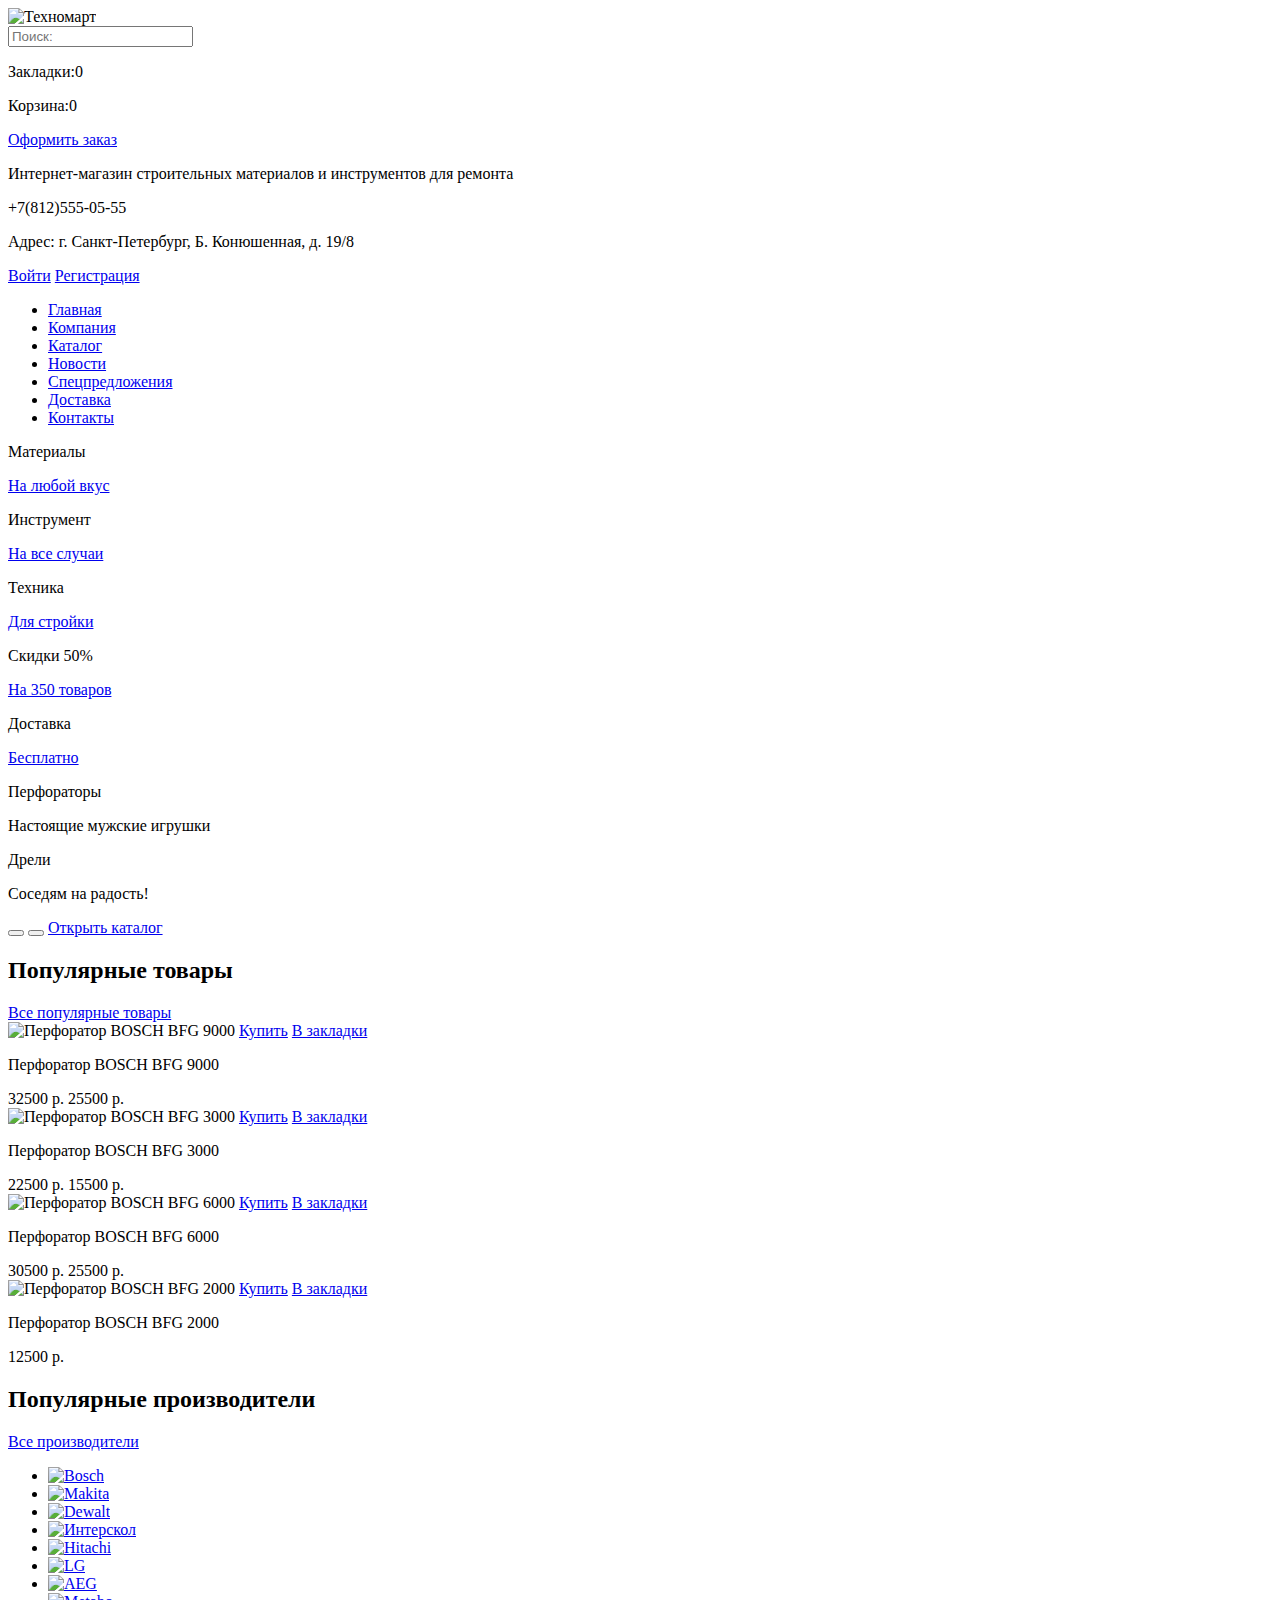
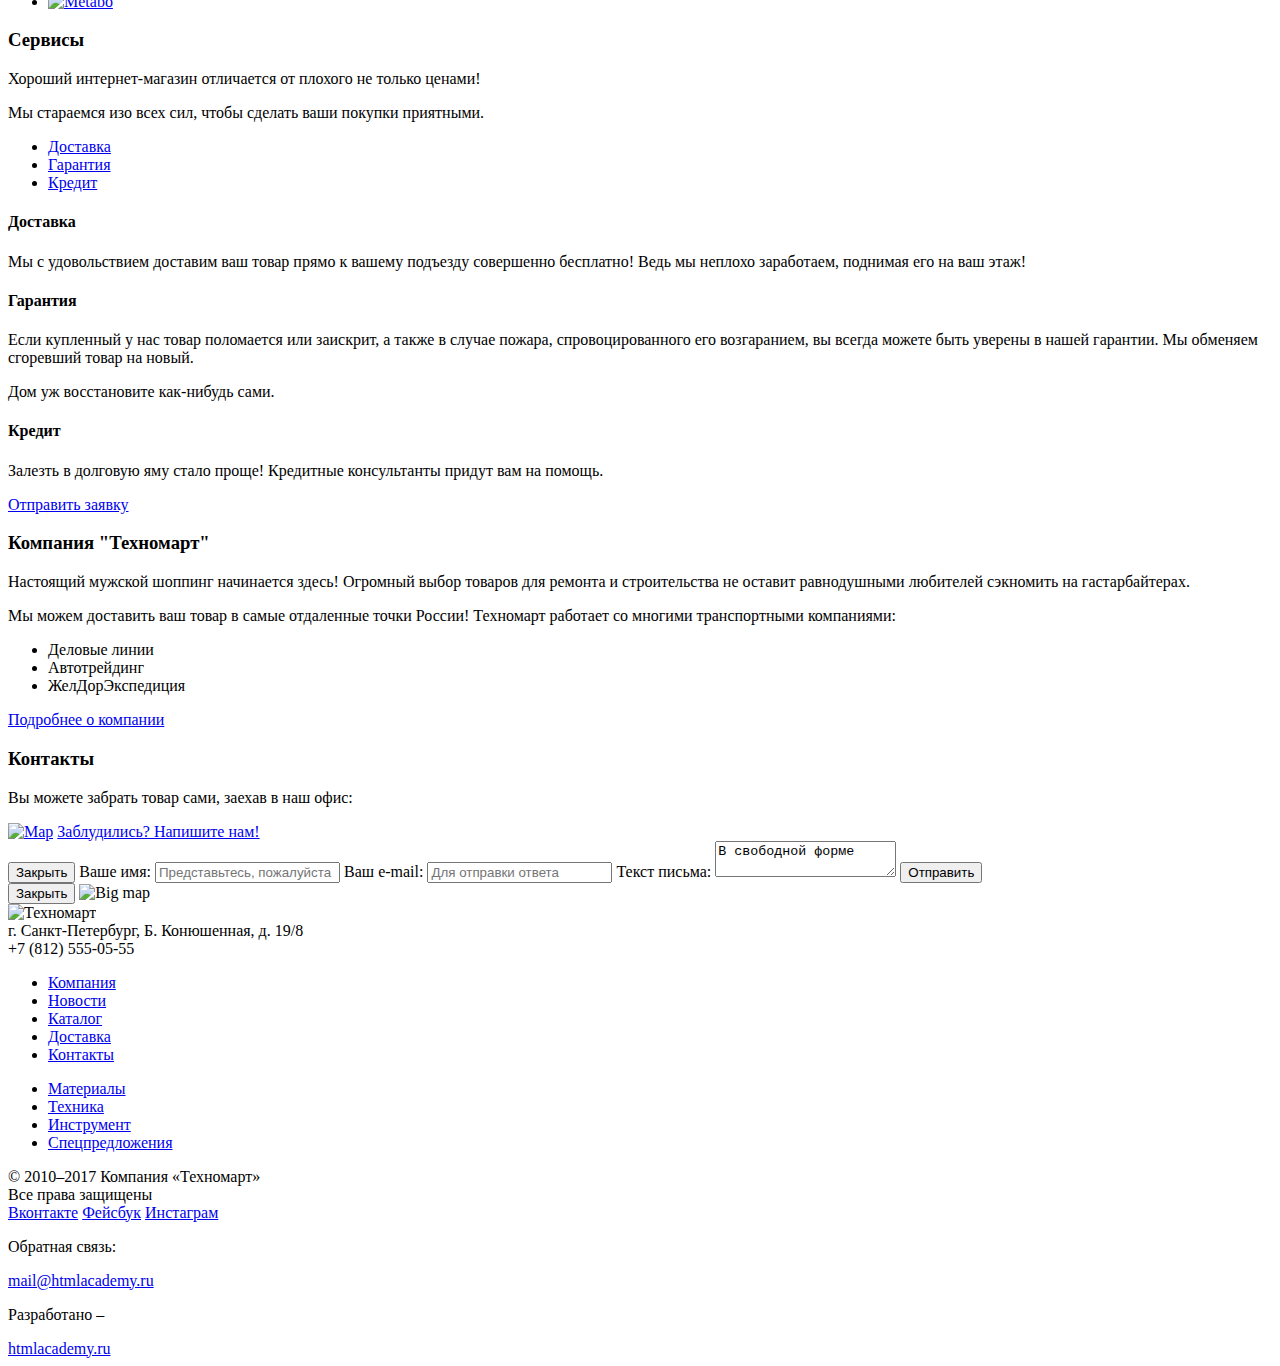
==== index.html @ 5f2f8b76 "Fixed markup" ====
<!DOCTYPE html>
<html lang="ru">
  <head>
    <meta charset="utf-8">
    <title>HTML Academy: Техномарт</title>
  </head>
  <body>
    <header>
    <div class="top-background">
      <div class="container">
        <div class="index-logo">
          <img src="http://placehold.it/220x40" width="220" height="40" alt="Техномарт">
        </div>
        <div class="header-search">
          <form action="#" method="get">
            <input type="text" name="search" id="search-field" placeholder="Поиск:">
          </form>
        </div>
        <div class="cart-block">
          <p class="cart-bookmarks">Закладки:<span class="counter">0</span></p>
          <p class="cart-basket">Корзина:<span class="counter">0</span></p>
          <a class="cart-order" href="#">Оформить заказ</a>
        </div>
      </div>
    </div>
    <div class="middle-background">
      <div class="container">
        <p class="header-description">Интернет-магазин строительных материалов и инструментов для ремонта</p>
        <section class="header-contacts">
          <p class="header-phone">+7(812)555-05-55</p>
          <p>Адрес: г. Санкт-Петербург, Б. Конюшенная, д. 19/8</p>
        </section>
        <div class="user-block">
          <a class="login" href="#">Войти</a>
          <a class="register" href="#">Регистрация</a>
        </div>
        <nav class="main-navigation">
           <ul>
            <li>
              <a href="#">Главная</a>
            </li>
            <li>
              <a href="#">Компания</a>
            </li>
            <li>
              <a href="catalog.html">Каталог</a>
            </li>
            <li>
              <a href="#">Новости</a>
            </li>
            <li>
              <a href="#">Спецпредложения</a>
            </li>
            <li>
              <a href="#">Доставка</a>
            </li>
            <li>
              <a href="#">Контакты</a>
            </li>
          </ul>
        </nav>
      </div>
    </div>
    </header>
    <main class="container">
      
        <div class="promo">
          <div class="promo-block materials">
            <p>Материалы</p>
            <a class="promo-btn" href="#">На любой вкус</a>
          </div>

          <div class="promo-block tools">
            <p>Инструмент</p>
            <a class="promo-btn" href="#">На все случаи</a>
          </div>

          <div class="promo-block tech">
            <p>Техника</p>
            <a class="promo-btn" href="#">Для стройки</a>
          </div>

          <div class="promo-block discount">
            <p>Скидки 50%</p>
            <a class="promo-btn" href="#">На 350 товаров</a>
          </div>

          <div class="promo-block delivery">
            <p>Доставка</p>
            <a class="promo-btn" href="#">Бесплатно</a>
          </div>

          <div class="promo-slider">
            <div class="promo-slider-1">
              <p class="slider-title">Перфораторы</p>
              <p>Настоящие мужские игрушки</p>
            </div>

            <div class="promo-slider-2">
              <p class="slider-title">Дрели</p>
              <p>Соседям на радость!</p>
            </div>
              <button class="slider-prev" type="button"></button>
              <button class="slider-next" type="button"></button>
              <a class="btn" href="#">Открыть каталог</a>
          </div>
        </div>
        <div class="items">
          <div class="items-header">
            <h2>Популярные товары</h2>
            <a class="btn" href="#">Все популярные товары</a>
          </div>

          <article class="item-card">
            <img src="http://placehold.it/200x130" width="200" height="130" alt="Перфоратор BOSCH BFG 9000">
            <a class="to-basket" href="#">Купить</a>
            <a class="to-bookmarks" href="#">В закладки</a>
            <p>Перфоратор BOSCH <span class="item-mark">BFG 9000</span></p>
            <span class="old-price">32500 p.</span>
            <span class="new-price">25500 p.</span>
          </article>

          <article class="item-card">
            <img src="http://placehold.it/200x130" width="200" height="130" alt="Перфоратор BOSCH BFG 3000">
            <a class="to-basket" href="#">Купить</a>
            <a class="to-bookmarks" href="#">В закладки</a>
            <p>Перфоратор BOSCH <span class="item-mark">BFG 3000</span></p>
            <span class="old-price">22500 p.</span>
            <span class="new-price">15500 p.</span>
          </article>

          <article class="item-card">
            <img src="http://placehold.it/200x130" width="200" height="130" alt="Перфоратор BOSCH BFG 6000">
            <a class="to-basket" href="#">Купить</a>
            <a class="to-bookmarks" href="#">В закладки</a>
            <p>Перфоратор BOSCH <span class="item-mark">BFG 6000</span></p>
            <span class="old-price">30500 p.</span>
            <span class="new-price">25500 p.</span>
          </article>

          <article class="item-card">
            <img src="http://placehold.it/200x130" width="200" height="130" alt="Перфоратор BOSCH BFG 2000">
            <a class="to-basket" href="#">Купить</a>
            <a class="to-bookmarks" href="#">В закладки</a>
            <p>Перфоратор BOSCH <span class="item-mark">BFG 2000</span></p>
            <span class="new-price">12500 p.</span>
          </article>
        </div>
        <div class="producers">
          <div class="producers-header">
            <h2>Популярные производители</h2>
            <a class="btn" href="#">Все производители</a>
          </div>

          <ul class="producers-list">
            <li>
              <a href="#"><img src="http://placehold.it/225x145" width="225" height="145" alt="Bosch"></a>
            </li>
            <li>
              <a href="#"><img src="http://placehold.it/225x145" width="225" height="145" alt="Makita"></a>
            </li>
            <li>
              <a href="#"><img src="http://placehold.it/225x145" width="225" height="145" alt="Dewalt"></a>
            </li>
            <li>
              <a href="#"><img src="http://placehold.it/225x145" width="225" height="145" alt="Интерскол"></a>
            </li>
            <li>
              <a href="#"><img src="http://placehold.it/225x145" width="225" height="145" alt="Hitachi"></a>
            </li>
            <li>
              <a href="#"><img src="http://placehold.it/225x145" width="225" height="145" alt="LG"></a>
            </li>
            <li>
              <a href="#"><img src="http://placehold.it/225x145" width="225" height="145" alt="AEG"></a>
            </li>
            <li>
              <a href="#"><img src="http://placehold.it/225x145" width="225" height="145" alt="Metabo"></a>
            </li>            
          </ul>
        </div>
        <div class="services">
          <h3>Сервисы</h3>
          <p>Хороший интернет-магазин отличается от плохого не только ценами!</p>
          <p>Мы стараемся изо всех сил, чтобы сделать ваши покупки приятными.</p>
          <ul class="servises-menu">
            <li class="services-menu-point"><a href="#">Доставка</a></li>
            <li class="services-menu-point"><a href="#">Гарантия</a></li>
            <li class="services-menu-point"><a href="#">Кредит</a></li>            
          </ul>

          <div class="services-slider">
            <div class="services-slider-delivery">
              <h4>Доставка</h4>
              <p>Мы с удовольствием доставим ваш товар прямо к вашему подъезду совершенно бесплатно!
              Ведь мы неплохо заработаем, поднимая его на ваш этаж!</p>
            </div>

            <div class="services-slider-guarantee">
              <h4>Гарантия</h4>
              <p>Если купленный у нас товар поломается или заискрит, 
              а также в случае пожара, спровоцированного его возгаранием,  
              вы всегда можете быть уверены в нашей гарантии. Мы обменяем сгоревший товар на новый.</p> 
              <p>Дом уж восстановите как-нибудь сами.</p>
            </div>

            <div class="services-slider-credit">
              <h4>Кредит</h4>
              <p>Залезть в долговую яму стало проще!
              Кредитные консультанты придут вам на помощь.</p>
              <a class="btn" href="#">Отправить заявку</a>
            </div>
          </div>
        </div>
        <div class="about">
          <div class="content-left">
            <h3>Компания "Техномарт"</h3>
            <p>Настоящий мужской шоппинг начинается здесь! Огромный выбор товаров для ремонта 
            и строительства не оставит равнодушными любителей сэкномить на гастарбайтерах.</p>
            <p>Мы можем доставить ваш товар в самые отдаленные точки России!
            Техномарт работает со многими транспортными компаниями:</p>
            <ul class="about-list">
              <li>Деловые линии</li>
              <li>Автотрейдинг</li>
              <li>ЖелДорЭкспедиция</li>            
            </ul>
            <a class="btn" href="#">Подробнее о компании</a>
          </div>
          <div class="content-right">
            <h3>Контакты</h3>
            <p>Вы можете забрать товар сами, заехав в наш офис:</p>
            <a class="map" href="#"><img src="http://placehold.it/300x160" width="300" height="160" alt="Map"></a>
            <a class="btn" href="#">Заблудились? Напишите нам!</a>
          </div>
        </div>
<!-- попап write us -->
        <div class="popup write-us">
          <form action="#" method="post">
              <button class="close-popup">Закрыть</button>

              <label for="name-field">Ваше имя:</label>
              <input type="text" name="name" id="name-field" placeholder="Представьтесь, пожалуйста">
            
              <label for="mail-field">Ваш e-mail:</label>
              <input type="text" name="mail" id="mail-field" placeholder="Для отправки ответа">
            
              <label for="comment-field">Текст письма:</label>
              <textarea name="comment" id="comment-field">В свободной форме</textarea>

              <input class="btn" type="submit" value="Отправить">
          </form>
        </div>
<!-- карта -->
        <div class="map-on-click">
          <button class="close-popup">Закрыть</button>
          <img src="http://placehold.it/940x445" width="940" height="445" alt="Big map">
        </div>
    </main>
    <footer class="top-footer">
      <div class="container">
        <section class="footer-contacts">
          <div class="index-logo">
            <img src="http://placehold.it/220x65" width="220" height="65" alt="Техномарт">
          </div>
          г. Санкт-Петербург, Б. Конюшенная, д. 19/8<br>
          +7 (812) 555-05-55
        </section>
        <div class="footer-menu">
          <ul class="footer-menu-nav">
            <li><a href="#">Компания</a></li>
            <li><a href="#">Новости</a></li>
            <li><a href="#">Каталог</a></li>
            <li><a href="#">Доставка</a></li>
            <li><a href="#">Контакты</a></li>          
          </ul>
          <ul class="footer-menu-promo">
            <li><a href="#">Материалы</a></li>
            <li><a href="#">Техника</a></li>
            <li><a href="#">Инструмент</a></li>
            <li><a href="#">Спецпредложения</a></li>         
          </ul>
        </div>
      </div>
      </footer>
      <footer class="bottom-footer">
        <section class="footer-copyright-technomart">
          &copy; 2010–2017 Компания «Техномарт»<br>
          Все права защищены
        </section>
        <section class="footer-social">
          <a class="social-btn social-btn-vk" href="#">Вконтакте</a>
          <a class="social-btn social-btn-fb" href="#">Фейсбук</a>
          <a class="social-btn social-btn-inst" href="#">Инстаграм</a>
        </section>
        <section class="footer-connect">
          <p>Обратная связь:</p>
          <a href="mailto:mail@htmlacademy.ru">mail@htmlacademy.ru</a>
        </section>
        <section class="footer-copyright">
          <p>Разработано &ndash;</p>
          <a href="https://htmlacademy.ru/intensive/htmlcss">htmlacademy.ru</a>
        </section>
    </footer>
  </body>
</html>
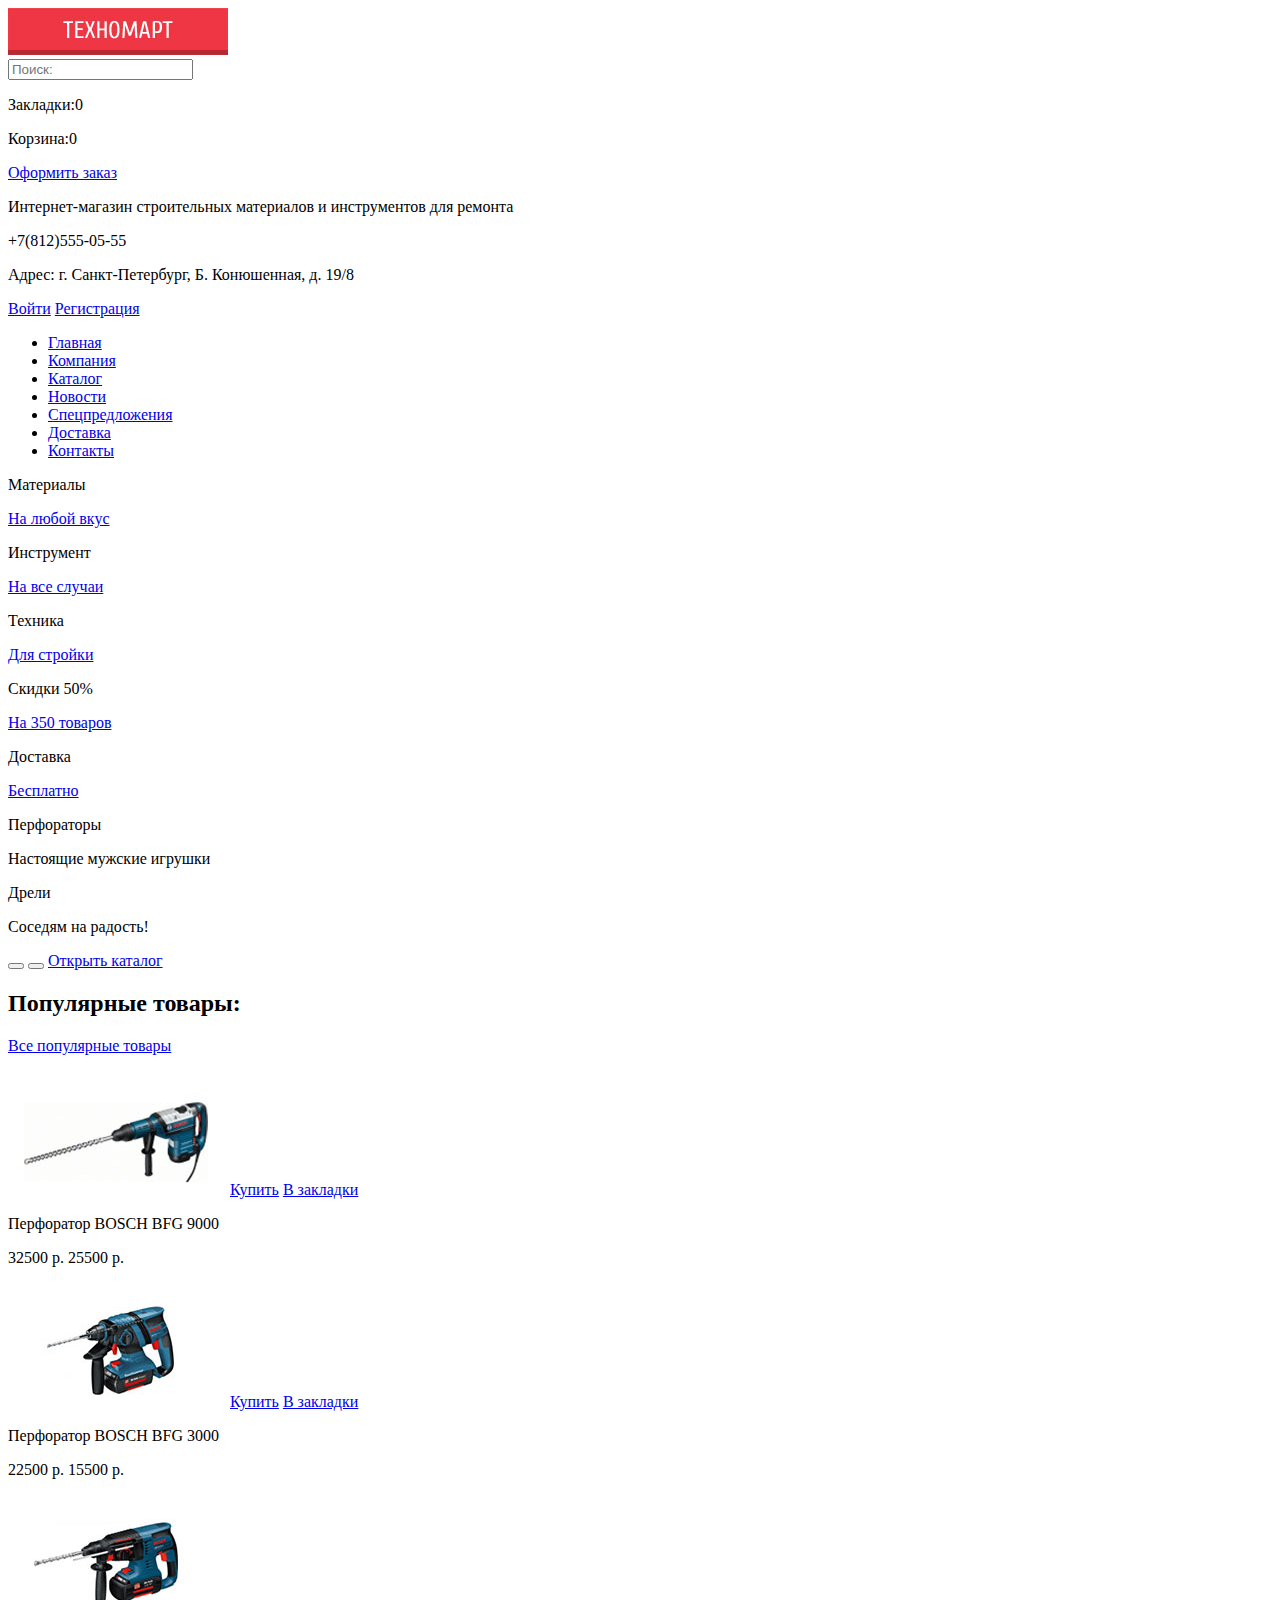
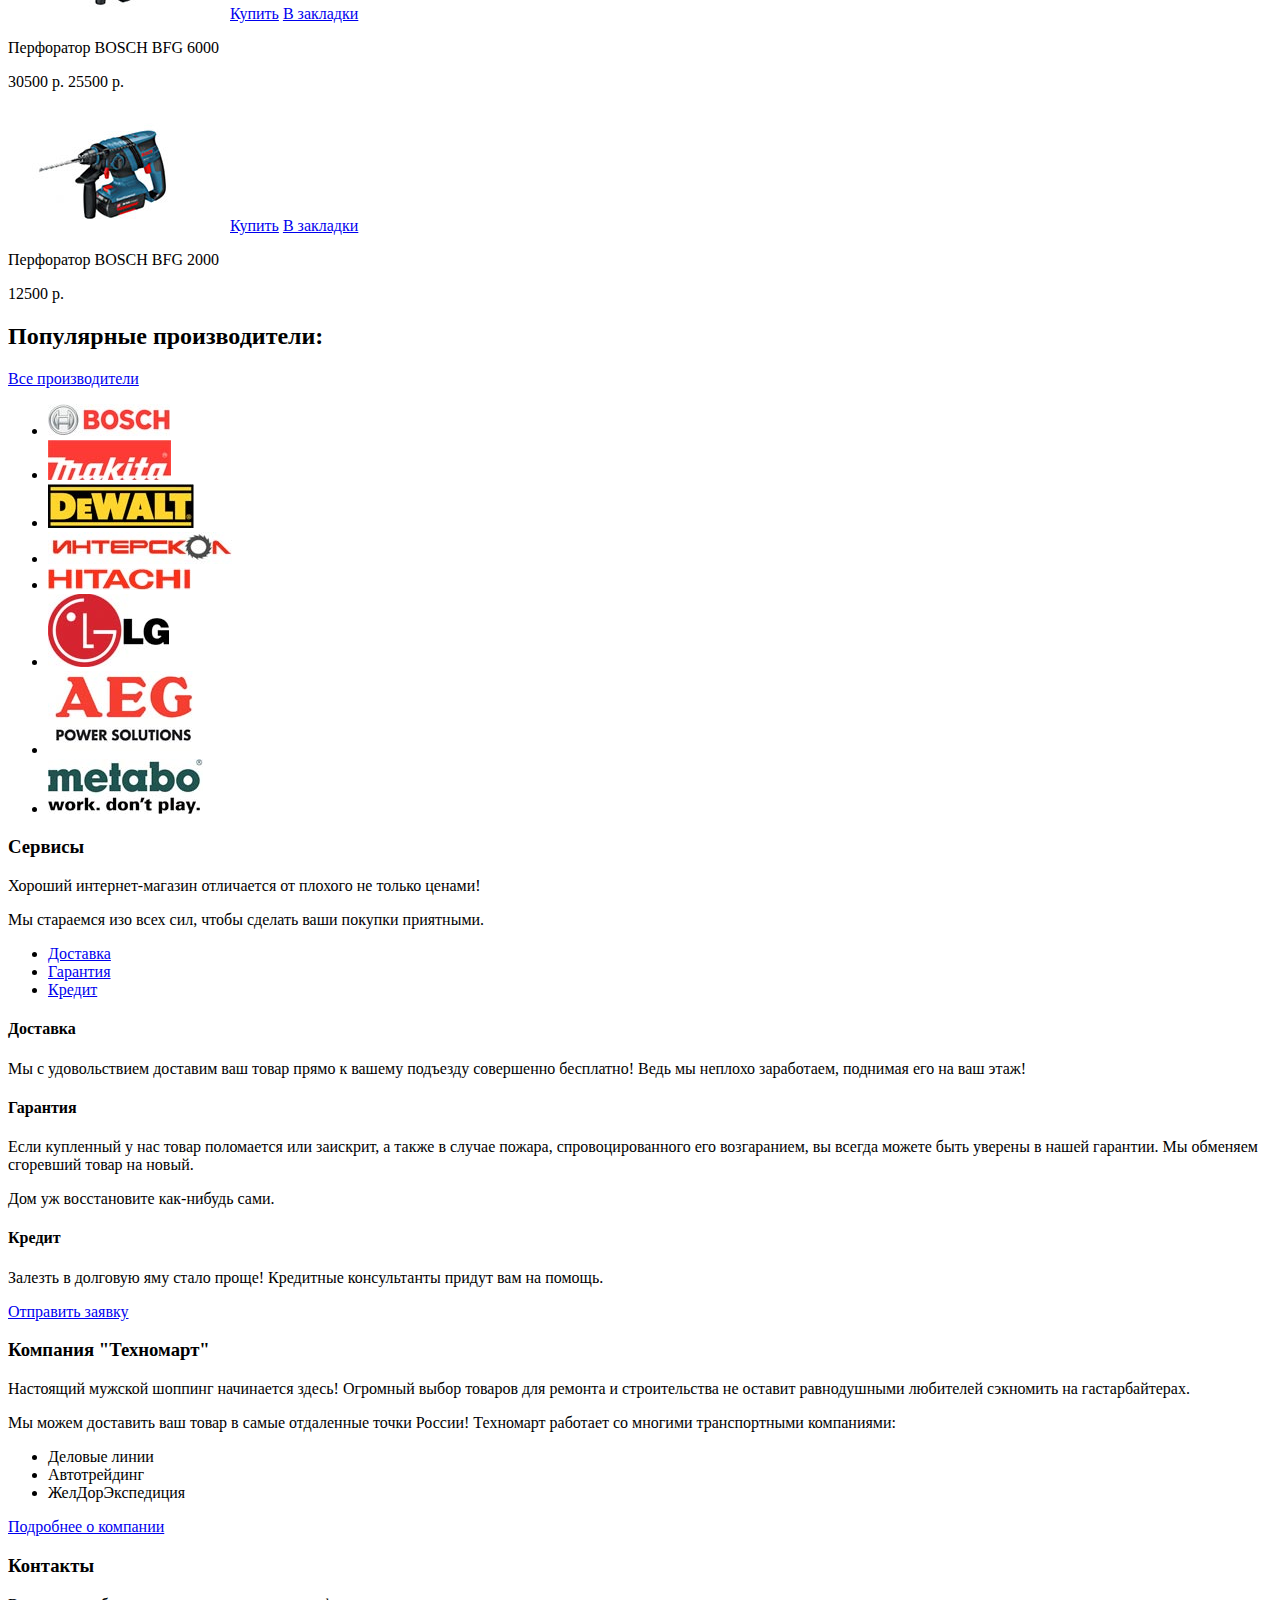
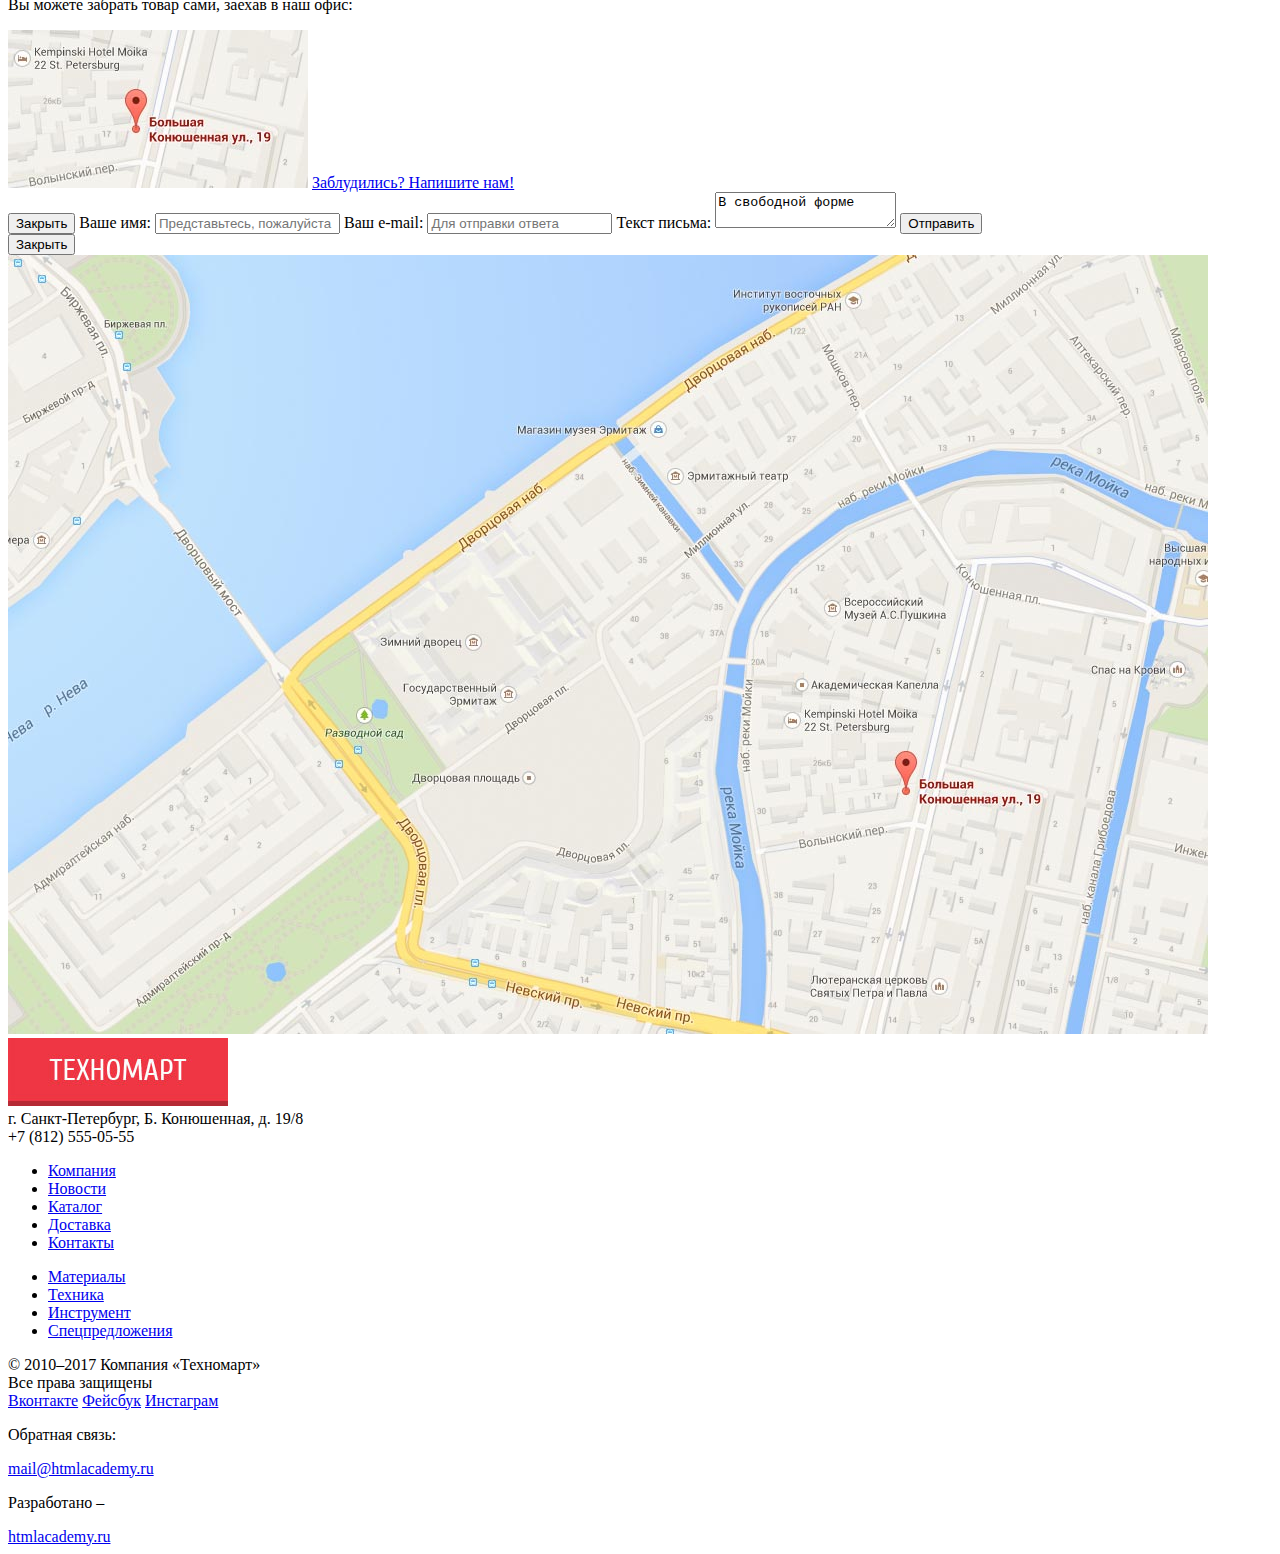
==== commit f73d9a2f: "Added images and css" ====
--- a/index.html
+++ b/index.html
@@ -3,13 +3,14 @@
   <head>
     <meta charset="utf-8">
     <title>HTML Academy: Техномарт</title>
+    <link href="css/style.css" rel="stylesheet">
   </head>
   <body>
     <header>
     <div class="top-background">
       <div class="container">
         <div class="index-logo">
-          <img src="http://placehold.it/220x40" width="220" height="40" alt="Техномарт">
+          <img src="img\header-logo.jpg" width="220" height="47" alt="Техномарт">
         </div>
         <div class="header-search">
           <form action="#" method="get">
@@ -107,12 +108,12 @@
         </div>
         <div class="items">
           <div class="items-header">
-            <h2>Популярные товары</h2>
+            <h2 class="block-title">Популярные товары:</h2>
             <a class="btn" href="#">Все популярные товары</a>
           </div>
 
           <article class="item-card">
-            <img src="http://placehold.it/200x130" width="200" height="130" alt="Перфоратор BOSCH BFG 9000">
+            <img src="img\bfg-9000.jpg" width="218" height="140" alt="Перфоратор BOSCH BFG 9000">
             <a class="to-basket" href="#">Купить</a>
             <a class="to-bookmarks" href="#">В закладки</a>
             <p>Перфоратор BOSCH <span class="item-mark">BFG 9000</span></p>
@@ -121,7 +122,7 @@
           </article>
 
           <article class="item-card">
-            <img src="http://placehold.it/200x130" width="200" height="130" alt="Перфоратор BOSCH BFG 3000">
+            <img src="img\bfg-3000.jpg" width="218" height="140" alt="Перфоратор BOSCH BFG 3000">
             <a class="to-basket" href="#">Купить</a>
             <a class="to-bookmarks" href="#">В закладки</a>
             <p>Перфоратор BOSCH <span class="item-mark">BFG 3000</span></p>
@@ -130,7 +131,7 @@
           </article>
 
           <article class="item-card">
-            <img src="http://placehold.it/200x130" width="200" height="130" alt="Перфоратор BOSCH BFG 6000">
+            <img src="img\bfg-6000.jpg" width="218" height="140" alt="Перфоратор BOSCH BFG 6000">
             <a class="to-basket" href="#">Купить</a>
             <a class="to-bookmarks" href="#">В закладки</a>
             <p>Перфоратор BOSCH <span class="item-mark">BFG 6000</span></p>
@@ -139,7 +140,7 @@
           </article>
 
           <article class="item-card">
-            <img src="http://placehold.it/200x130" width="200" height="130" alt="Перфоратор BOSCH BFG 2000">
+            <img src="img\bfg-2000.jpg" width="218" height="140" alt="Перфоратор BOSCH BFG 2000">
             <a class="to-basket" href="#">Купить</a>
             <a class="to-bookmarks" href="#">В закладки</a>
             <p>Перфоратор BOSCH <span class="item-mark">BFG 2000</span></p>
@@ -148,39 +149,39 @@
         </div>
         <div class="producers">
           <div class="producers-header">
-            <h2>Популярные производители</h2>
+            <h2 class="block-title">Популярные производители:</h2>
             <a class="btn" href="#">Все производители</a>
           </div>
 
           <ul class="producers-list">
             <li>
-              <a href="#"><img src="http://placehold.it/225x145" width="225" height="145" alt="Bosch"></a>
-            </li>
-            <li>
-              <a href="#"><img src="http://placehold.it/225x145" width="225" height="145" alt="Makita"></a>
-            </li>
-            <li>
-              <a href="#"><img src="http://placehold.it/225x145" width="225" height="145" alt="Dewalt"></a>
-            </li>
-            <li>
-              <a href="#"><img src="http://placehold.it/225x145" width="225" height="145" alt="Интерскол"></a>
-            </li>
-            <li>
-              <a href="#"><img src="http://placehold.it/225x145" width="225" height="145" alt="Hitachi"></a>
-            </li>
-            <li>
-              <a href="#"><img src="http://placehold.it/225x145" width="225" height="145" alt="LG"></a>
-            </li>
-            <li>
-              <a href="#"><img src="http://placehold.it/225x145" width="225" height="145" alt="AEG"></a>
-            </li>
-            <li>
-              <a href="#"><img src="http://placehold.it/225x145" width="225" height="145" alt="Metabo"></a>
+              <a href="#"><img src="img\logo-bosch.jpg" width="122" height="32" alt="Bosch"></a>
+            </li>
+            <li>
+              <a href="#"><img src="img\logo-makita.jpg" width="123" height="40" alt="Makita"></a>
+            </li>
+            <li>
+              <a href="#"><img src="img\logo-dewalt.jpg" width="146" height="44" alt="Dewalt"></a>
+            </li>
+            <li>
+              <a href="#"><img src="img\logo-interskol.jpg" width="184" height="32" alt="Интерскол"></a>
+            </li>
+            <li>
+              <a href="#"><img src="img\logo-hitachi.jpg" width="143" height="22" alt="Hitachi"></a>
+            </li>
+            <li>
+              <a href="#"><img src="img\logo-lg.jpg" width="121" height="73" alt="LG"></a>
+            </li>
+            <li>
+              <a href="#"><img src="img\logo-aeg.jpg" width="151" height="84" alt="AEG"></a>
+            </li>
+            <li>
+              <a href="#"><img src="img\logo-metabo.jpg" width="155" height="55" alt="Metabo"></a>
             </li>            
           </ul>
         </div>
         <div class="services">
-          <h3>Сервисы</h3>
+          <h3 class="content-title">Сервисы</h3>
           <p>Хороший интернет-магазин отличается от плохого не только ценами!</p>
           <p>Мы стараемся изо всех сил, чтобы сделать ваши покупки приятными.</p>
           <ul class="servises-menu">
@@ -214,7 +215,7 @@
         </div>
         <div class="about">
           <div class="content-left">
-            <h3>Компания "Техномарт"</h3>
+            <h3 class="content-title">Компания "Техномарт"</h3>
             <p>Настоящий мужской шоппинг начинается здесь! Огромный выбор товаров для ремонта 
             и строительства не оставит равнодушными любителей сэкномить на гастарбайтерах.</p>
             <p>Мы можем доставить ваш товар в самые отдаленные точки России!
@@ -227,9 +228,9 @@
             <a class="btn" href="#">Подробнее о компании</a>
           </div>
           <div class="content-right">
-            <h3>Контакты</h3>
+            <h3 class="content-title">Контакты</h3>
             <p>Вы можете забрать товар сами, заехав в наш офис:</p>
-            <a class="map" href="#"><img src="http://placehold.it/300x160" width="300" height="160" alt="Map"></a>
+            <a class="map" href="#"><img src="img\map-small.jpg" width="300" height="158" alt="Map"></a>
             <a class="btn" href="#">Заблудились? Напишите нам!</a>
           </div>
         </div>
@@ -253,14 +254,14 @@
 <!-- карта -->
         <div class="map-on-click">
           <button class="close-popup">Закрыть</button>
-          <img src="http://placehold.it/940x445" width="940" height="445" alt="Big map">
+          <img src="img\map.jpg" width="1200" height="779" alt="Big map">
         </div>
     </main>
     <footer class="top-footer">
       <div class="container">
         <section class="footer-contacts">
           <div class="index-logo">
-            <img src="http://placehold.it/220x65" width="220" height="65" alt="Техномарт">
+            <img src="img\footer-logo.jpg" width="220" height="68" alt="Техномарт">
           </div>
           г. Санкт-Петербург, Б. Конюшенная, д. 19/8<br>
           +7 (812) 555-05-55
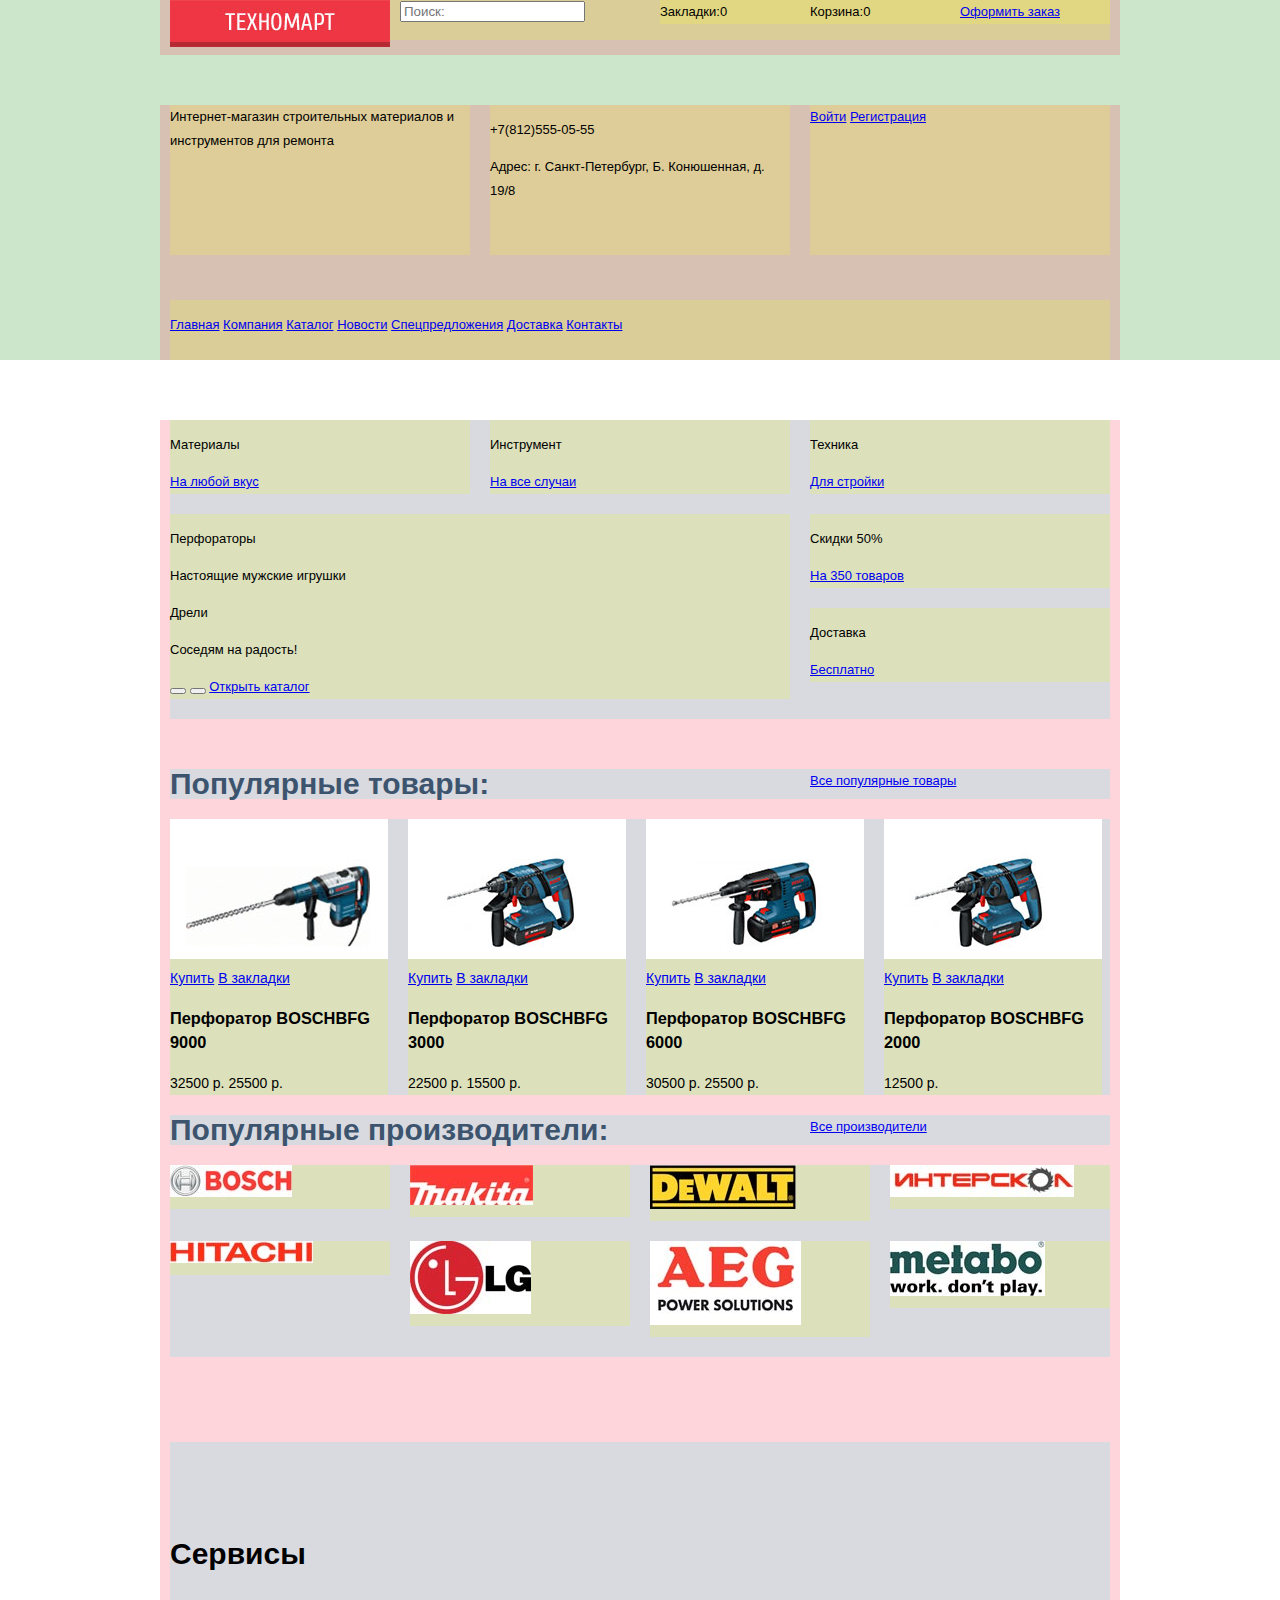
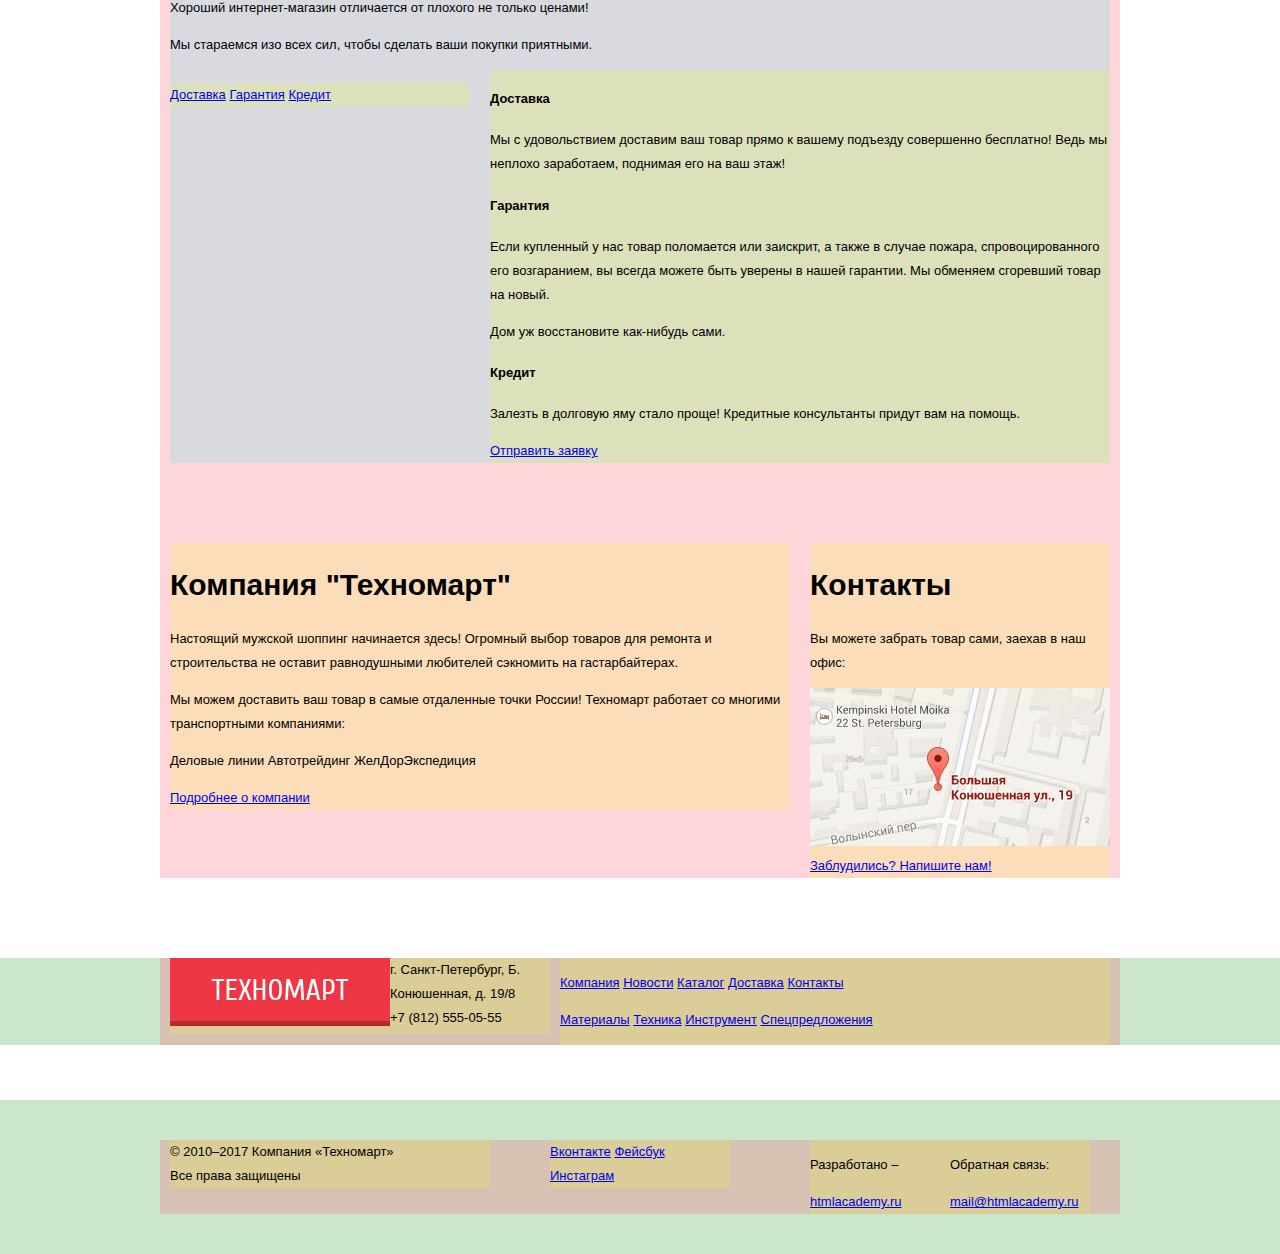
==== commit 2473b220: "Grid" ====
--- a/index.html
+++ b/index.html
@@ -8,7 +8,7 @@
   <body>
     <header>
     <div class="top-background">
-      <div class="container">
+      <div class="container clearfix">
         <div class="index-logo">
           <img src="img\header-logo.jpg" width="220" height="47" alt="Техномарт">
         </div>
@@ -25,7 +25,7 @@
       </div>
     </div>
     <div class="middle-background">
-      <div class="container">
+      <div class="container clearfix">
         <p class="header-description">Интернет-магазин строительных материалов и инструментов для ремонта</p>
         <section class="header-contacts">
           <p class="header-phone">+7(812)555-05-55</p>
@@ -65,7 +65,7 @@
     </header>
     <main class="container">
       
-        <div class="promo">
+        <div class="promo clearfix">
           <div class="promo-block materials">
             <p>Материалы</p>
             <a class="promo-btn" href="#">На любой вкус</a>
@@ -81,6 +81,21 @@
             <a class="promo-btn" href="#">Для стройки</a>
           </div>
 
+          <div class="promo-block promo-slider">
+            <div class="promo-slider-1">
+              <p class="slider-title">Перфораторы</p>
+              <p>Настоящие мужские игрушки</p>
+            </div>
+
+            <div class="promo-slider-2">
+              <p class="slider-title">Дрели</p>
+              <p>Соседям на радость!</p>
+            </div>
+              <button class="slider-prev" type="button"></button>
+              <button class="slider-next" type="button"></button>
+              <a class="btn" href="#">Открыть каталог</a>
+          </div>
+
           <div class="promo-block discount">
             <p>Скидки 50%</p>
             <a class="promo-btn" href="#">На 350 товаров</a>
@@ -90,69 +105,52 @@
             <p>Доставка</p>
             <a class="promo-btn" href="#">Бесплатно</a>
           </div>
-
-          <div class="promo-slider">
-            <div class="promo-slider-1">
-              <p class="slider-title">Перфораторы</p>
-              <p>Настоящие мужские игрушки</p>
-            </div>
-
-            <div class="promo-slider-2">
-              <p class="slider-title">Дрели</p>
-              <p>Соседям на радость!</p>
-            </div>
-              <button class="slider-prev" type="button"></button>
-              <button class="slider-next" type="button"></button>
-              <a class="btn" href="#">Открыть каталог</a>
-          </div>
+        </div>
+        <div class="items-header clearfix">
+          <h2 class="block-title">Популярные товары:</h2>
+          <a class="btn" href="#">Все популярные товары</a>
         </div>
         <div class="items">
-          <div class="items-header">
-            <h2 class="block-title">Популярные товары:</h2>
-            <a class="btn" href="#">Все популярные товары</a>
-          </div>
-
-          <article class="item-card">
+          <article class="index-item-card">
             <img src="img\bfg-9000.jpg" width="218" height="140" alt="Перфоратор BOSCH BFG 9000">
             <a class="to-basket" href="#">Купить</a>
             <a class="to-bookmarks" href="#">В закладки</a>
-            <p>Перфоратор BOSCH <span class="item-mark">BFG 9000</span></p>
+            <h3><span class="item-category">Перфоратор BOSCH</span><span class="item-mark">BFG 9000</span></h3>
             <span class="old-price">32500 p.</span>
             <span class="new-price">25500 p.</span>
           </article>
 
-          <article class="item-card">
+          <article class="index-item-card">
             <img src="img\bfg-3000.jpg" width="218" height="140" alt="Перфоратор BOSCH BFG 3000">
             <a class="to-basket" href="#">Купить</a>
             <a class="to-bookmarks" href="#">В закладки</a>
-            <p>Перфоратор BOSCH <span class="item-mark">BFG 3000</span></p>
+            <h3><span class="item-category">Перфоратор BOSCH</span><span class="item-mark">BFG 3000</span></h3>
             <span class="old-price">22500 p.</span>
             <span class="new-price">15500 p.</span>
           </article>
 
-          <article class="item-card">
+          <article class="index-item-card">
             <img src="img\bfg-6000.jpg" width="218" height="140" alt="Перфоратор BOSCH BFG 6000">
             <a class="to-basket" href="#">Купить</a>
             <a class="to-bookmarks" href="#">В закладки</a>
-            <p>Перфоратор BOSCH <span class="item-mark">BFG 6000</span></p>
+            <h3><span class="item-category">Перфоратор BOSCH</span><span class="item-mark">BFG 6000</span></h3>
             <span class="old-price">30500 p.</span>
             <span class="new-price">25500 p.</span>
           </article>
 
-          <article class="item-card">
+          <article class="index-item-card">
             <img src="img\bfg-2000.jpg" width="218" height="140" alt="Перфоратор BOSCH BFG 2000">
             <a class="to-basket" href="#">Купить</a>
             <a class="to-bookmarks" href="#">В закладки</a>
-            <p>Перфоратор BOSCH <span class="item-mark">BFG 2000</span></p>
+            <h3><span class="item-category">Перфоратор BOSCH</span><span class="item-mark">BFG 2000</span></h3>
             <span class="new-price">12500 p.</span>
           </article>
         </div>
-        <div class="producers">
-          <div class="producers-header">
-            <h2 class="block-title">Популярные производители:</h2>
-            <a class="btn" href="#">Все производители</a>
-          </div>
-
+        <div class="producers-header clearfix">
+          <h2 class="block-title">Популярные производители:</h2>
+          <a class="btn" href="#">Все производители</a>
+        </div>
+          <div class="producers">
           <ul class="producers-list">
             <li>
               <a href="#"><img src="img\logo-bosch.jpg" width="122" height="32" alt="Bosch"></a>
@@ -184,13 +182,14 @@
           <h3 class="content-title">Сервисы</h3>
           <p>Хороший интернет-магазин отличается от плохого не только ценами!</p>
           <p>Мы стараемся изо всех сил, чтобы сделать ваши покупки приятными.</p>
+          
+          <div class="services-slider clearfix">
           <ul class="servises-menu">
             <li class="services-menu-point"><a href="#">Доставка</a></li>
             <li class="services-menu-point"><a href="#">Гарантия</a></li>
             <li class="services-menu-point"><a href="#">Кредит</a></li>            
           </ul>
-
-          <div class="services-slider">
+          <div class="services-slider-content">
             <div class="services-slider-delivery">
               <h4>Доставка</h4>
               <p>Мы с удовольствием доставим ваш товар прямо к вашему подъезду совершенно бесплатно!
@@ -211,9 +210,10 @@
               Кредитные консультанты придут вам на помощь.</p>
               <a class="btn" href="#">Отправить заявку</a>
             </div>
-          </div>
-        </div>
-        <div class="about">
+            </div>
+          </div>
+        </div>
+        <div class="about clearfix">
           <div class="content-left">
             <h3 class="content-title">Компания "Техномарт"</h3>
             <p>Настоящий мужской шоппинг начинается здесь! Огромный выбор товаров для ремонта 
@@ -252,13 +252,13 @@
           </form>
         </div>
 <!-- карта -->
-        <div class="map-on-click">
+        <div class="popup map-on-click">
           <button class="close-popup">Закрыть</button>
           <img src="img\map.jpg" width="1200" height="779" alt="Big map">
         </div>
     </main>
     <footer class="top-footer">
-      <div class="container">
+      <div class="container clearfix">
         <section class="footer-contacts">
           <div class="index-logo">
             <img src="img\footer-logo.jpg" width="220" height="68" alt="Техномарт">
@@ -284,6 +284,7 @@
       </div>
       </footer>
       <footer class="bottom-footer">
+      <div class="container clearfix">
         <section class="footer-copyright-technomart">
           &copy; 2010–2017 Компания «Техномарт»<br>
           Все права защищены
@@ -301,6 +302,7 @@
           <p>Разработано &ndash;</p>
           <a href="https://htmlacademy.ru/intensive/htmlcss">htmlacademy.ru</a>
         </section>
+      </div>
     </footer>
   </body>
 </html>
--- a/css/style.css
+++ b/css/style.css
@@ -0,0 +1,305 @@
+body {
+	font-size: 13px;
+	line-height: 24px;
+	color: black;
+	font-weight: normal;
+	font-family: "PT Sans", "Arial", sans-serif;
+}
+
+.block-title {
+	font-size: 30px;
+	line-height: 30px;
+	color: #3d546e;
+	font-family: "Cuprum", "Arial", sans-serif;
+}
+
+.content-title {
+	font-size: 30px;
+	line-height: 24px;
+	font-family: "Cuprum", "Arial", sans-serif;
+}
+
+/*подсветка для сетки*/
+body > * {
+  background: rgba(0, 128, 0, 0.2);
+}
+
+html,
+body {
+  margin: 0;
+  padding: 0;
+}
+
+.clearfix::after {
+  content: "";
+  display: table;
+  clear: both;
+}
+
+header {
+  margin-bottom: 60px;
+}
+
+.container {
+	width: 940px;
+	margin: 0 auto;
+	padding: 0 10px;
+	background: rgba(255, 45, 82, 0.2); /*подсветка для сетки*/
+}
+
+.top-background {
+	margin-bottom: 50px;
+}
+
+.index-logo {
+	float: left;
+	width: 220px;
+	min-height: 47px;
+}
+
+.header-search {
+	float: left;
+	width: 250px;
+	min-height: 40px;
+	padding: 0 10px;
+	background: rgba(234, 255, 45, 0.2); /*для подсветки сетки*/
+}
+
+.cart-block {
+	float: right;
+	width: 450px;
+	min-height: 40px;
+	background: rgba(234, 255, 45, 0.2); /*для подсветки сетки*/
+}
+
+.cart-bookmarks {
+	float: left;
+	width: 140px;
+	padding-right: 10px;
+	margin: 0;
+	background: rgba(288, 255, 45, 0.2); /*для подсветки сетки*/
+}
+
+.cart-basket{
+	float: left;
+	width: 140px;
+	padding-right: 10px;
+	margin: 0;
+	background: rgba(288, 255, 45, 0.2); /*для подсветки сетки*/
+}
+
+.cart-order {
+	float: right;
+	width: 150px;
+	background: rgba(288, 255, 45, 0.2); /*для подсветки сетки*/
+}
+
+.header-description {
+	float: left;
+	width: 300px;
+	min-height: 150px;
+	margin: 0;
+	margin-right: 20px;
+	margin-bottom: 45px;
+	background: rgba(288, 255, 45, 0.2); /*для подсветки сетки*/	
+}
+
+.header-contacts {
+	float: left;
+	width: 300px;
+	min-height: 150px;
+	margin-right: 20px;
+	margin-bottom: 45px;
+	background: rgba(288, 255, 45, 0.2); /*для подсветки сетки*/
+}
+
+.user-block {
+	float: right;
+	width: 300px;
+	min-height: 150px;
+	margin-bottom: 45px;
+	background: rgba(288, 255, 45, 0.2); /*для подсветки сетки*/
+}
+
+li {
+	list-style-type: none;
+	position: relative;
+  	display: inline-block;
+}
+
+ul {
+	padding-left: 0;
+}
+
+.main-navigation {
+	float: left;
+	width: 940px;
+	min-height: 60px;
+	background: rgba(234, 255, 45, 0.2); /*для подсветки сетки*/
+}
+
+.promo {
+	margin-bottom: 50px;
+	background: rgba(65, 240, 240, 0.2); /*для подсветки сетки*/
+}
+
+.promo-block {
+	float: left;
+  	width: 300px;
+  	margin-right: 20px;
+  	margin-bottom: 20px;
+   	background: rgba(234, 255, 45, 0.2); /*для подсветки сетки*/
+}
+
+.promo-block:nth-child(3n),
+.promo-block:nth-child(5) {
+	float: right;
+  	margin-right: 0px;
+}
+
+.promo-slider {
+	width: 620px;
+}
+
+.items-header,
+.producers-header {
+	margin-bottom: 20px;
+	background: rgba(65, 240, 240, 0.2); /*для подсветки сетки*/
+}
+
+.block-title {
+	float: left;
+	width: 620px;
+	margin: 0;
+	margin-right: 20px;
+}
+
+.block-title + a {
+	float: right;
+	width: 300px;
+}
+
+.items {
+	font-size: 0px;
+	margin-bottom: 20px;
+	background: rgba(65, 240, 240, 0.2); /*для подсветки сетки*/
+}
+
+.index-item-card {
+	position: relative;
+  	display: inline-block;
+  	vertical-align: top;
+  	width: 218px;
+  	font-size: 14px;
+  	margin-right: 20px;
+   	background: rgba(234, 255, 45, 0.2); /*для подсветки сетки*/
+}
+
+.index-item-card:last-child {
+  	margin-right: 0;
+}
+
+.producers {
+	font-size: 0px;
+	margin-bottom: 85px;
+	background: rgba(65, 240, 240, 0.2); /*для подсветки сетки*/
+}
+
+.producers-list li {
+	position: relative;
+  	display: inline-block;
+  	vertical-align: top;
+  	width: 220px;
+  	margin-right: 20px;
+  	margin-bottom: 20px;
+   	background: rgba(234, 255, 45, 0.2); /*для подсветки сетки*/
+}
+
+.producers-list li:nth-child(4n) {
+	margin-right: 0;
+}
+
+.services {
+	padding-top: 70px;
+	margin-bottom: 80px;
+	background: rgba(65, 240, 240, 0.2); /*для подсветки сетки*/
+
+}
+
+.servises-menu {
+	float: left;
+	width: 300px;
+	margin-right: 20px;
+	background: rgba(234, 255, 45, 0.2); /*для подсветки сетки*/
+}
+
+.services-slider-content {
+	float: right;
+	width: 620px;
+	background: rgba(234, 255, 45, 0.2); /*для подсветки сетки*/
+}
+
+.content-left {
+	float: left;
+	width: 620px;
+	background: rgba(234, 255, 45, 0.2); /*для подсветки сетки*/
+}
+
+.about {
+	margin-bottom: 80px;
+}
+
+.content-right {
+	float: right;
+	width: 300px;
+	background: rgba(234, 255, 45, 0.2); /*для подсветки сетки*/
+}
+
+.popup {
+	display: none;
+}
+
+.footer-contacts {
+	float: left;
+	width: 380px;
+	margin-right: 10px;
+	background: rgba(234, 255, 45, 0.2); /*для подсветки сетки*/
+}
+
+.footer-menu {
+	float: right;
+	width: 550px;
+	background: rgba(234, 255, 45, 0.2); /*для подсветки сетки*/
+}
+
+.bottom-footer {
+	margin-top: 55px;
+	padding-top: 40px;
+  	padding-bottom: 40px;
+}
+
+.footer-copyright-technomart {
+  	float: left;
+  	width: 320px;
+  	margin-right: 60px;
+  	background: rgba(234, 255, 45, 0.2); /*для подсветки сетки*/
+}
+
+ .footer-social {
+ 	float: left;
+ 	width: 180px;
+ 	background: rgba(234, 255, 45, 0.2); /*для подсветки сетки*/
+}
+
+ .footer-connect {
+ 	float: right;
+ 	width: 140px;
+ 	margin-right: 20px;
+ 	background: rgba(234, 255, 45, 0.2); /*для подсветки сетки*/
+}
+
+.footer-copyright {
+ 	float: right;
+ 	width: 140px;
+ 	background: rgba(234, 255, 45, 0.2); /*для подсветки сетки*/
+}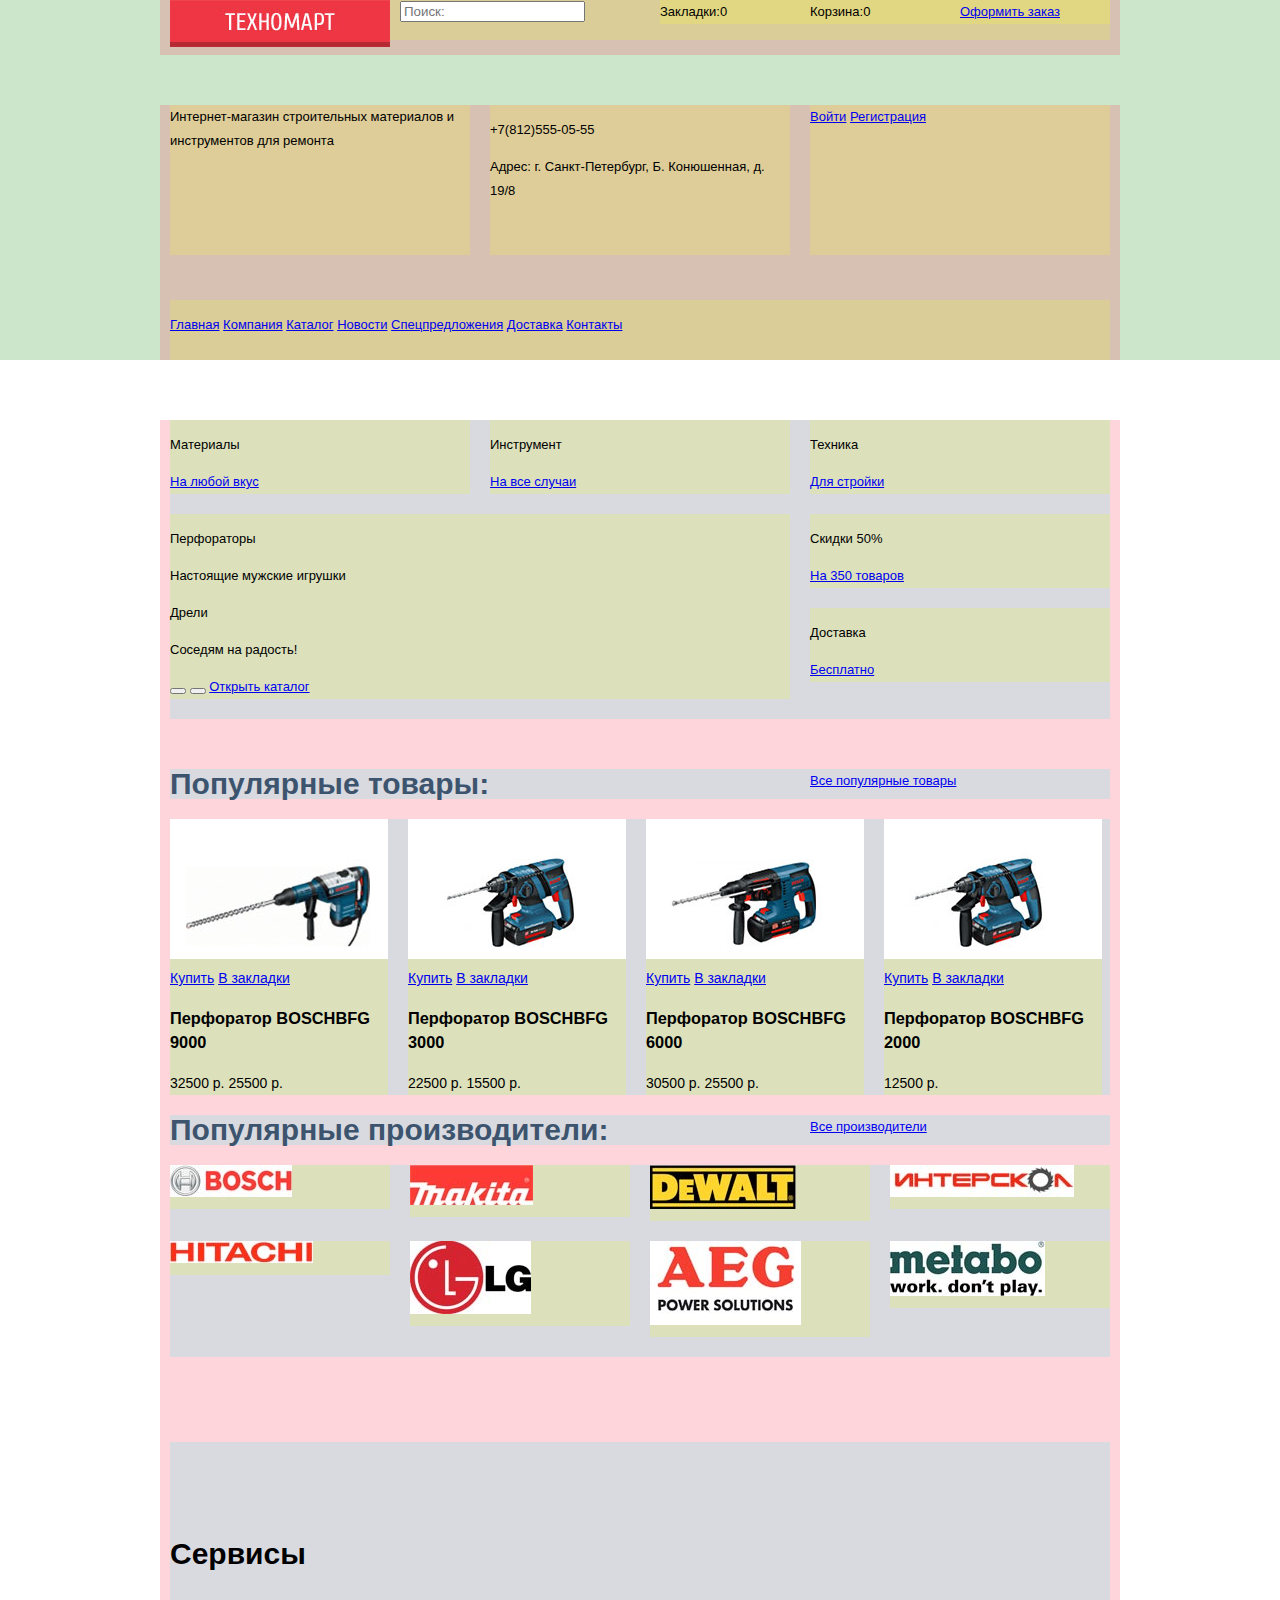
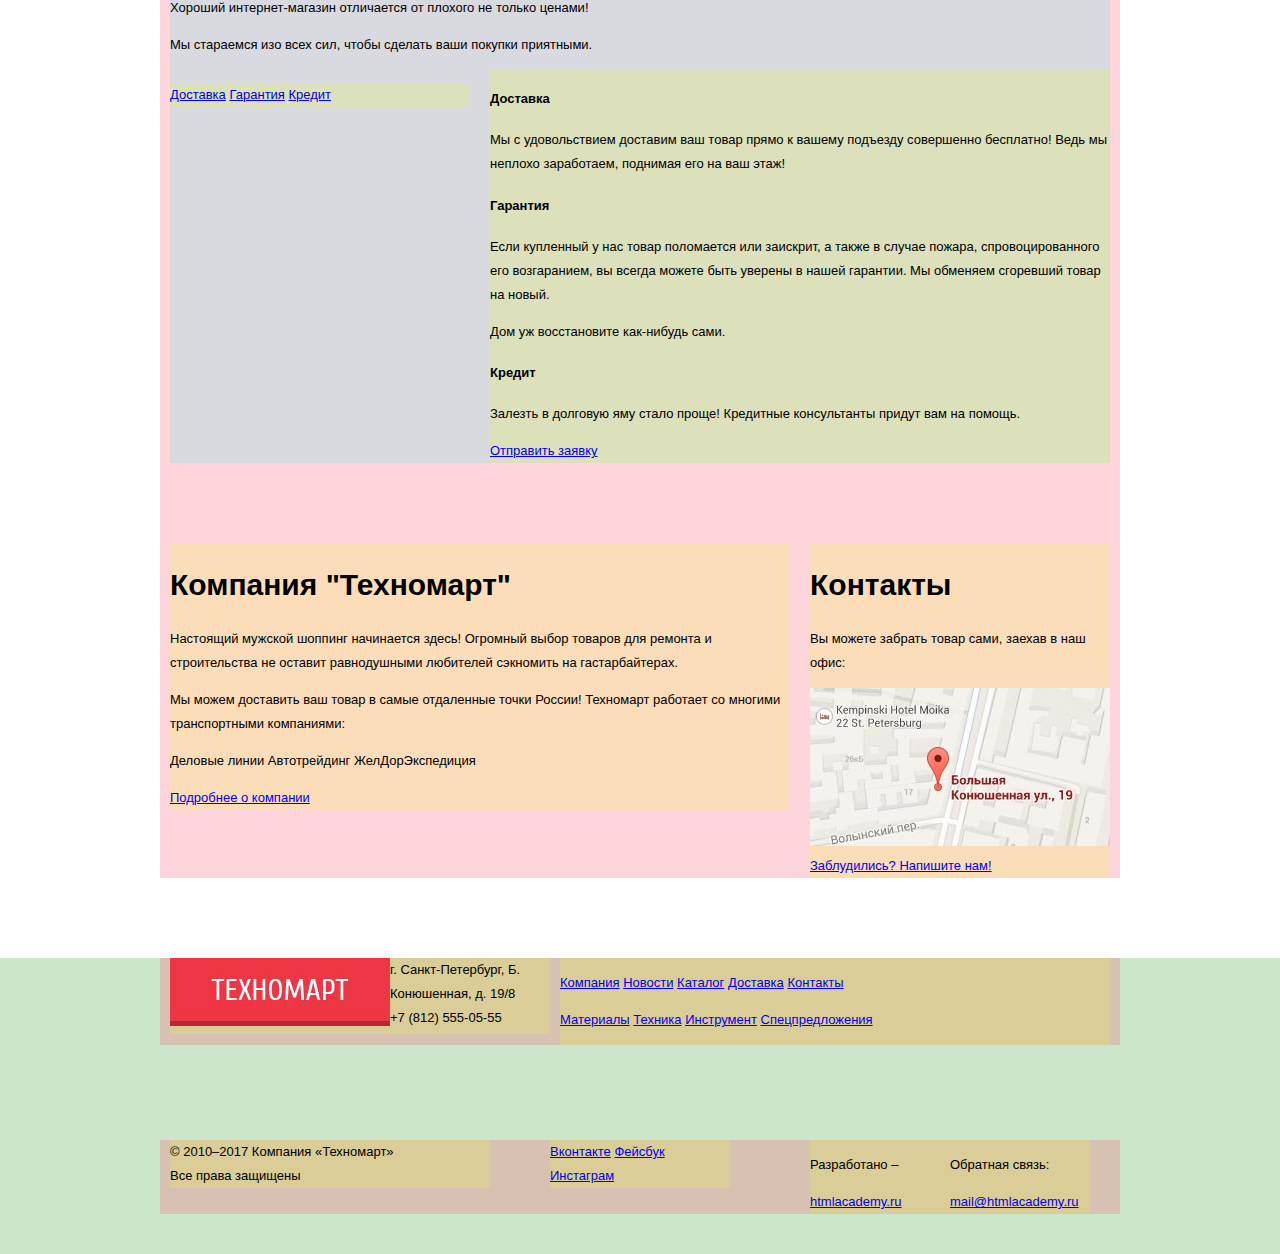
==== commit a3c09cb9: "Added grid to catalog" ====
--- a/index.html
+++ b/index.html
@@ -6,7 +6,7 @@
     <link href="css/style.css" rel="stylesheet">
   </head>
   <body>
-    <header>
+    <header class="index-header">
     <div class="top-background">
       <div class="container clearfix">
         <div class="index-logo">
@@ -107,10 +107,10 @@
           </div>
         </div>
         <div class="items-header clearfix">
-          <h2 class="block-title">Популярные товары:</h2>
+          <h2 class="index-block-title">Популярные товары:</h2>
           <a class="btn" href="#">Все популярные товары</a>
         </div>
-        <div class="items">
+        <div class="index-items">
           <article class="index-item-card">
             <img src="img\bfg-9000.jpg" width="218" height="140" alt="Перфоратор BOSCH BFG 9000">
             <a class="to-basket" href="#">Купить</a>
@@ -147,7 +147,7 @@
           </article>
         </div>
         <div class="producers-header clearfix">
-          <h2 class="block-title">Популярные производители:</h2>
+          <h2 class="index-block-title">Популярные производители:</h2>
           <a class="btn" href="#">Все производители</a>
         </div>
           <div class="producers">
@@ -257,7 +257,8 @@
           <img src="img\map.jpg" width="1200" height="779" alt="Big map">
         </div>
     </main>
-    <footer class="top-footer">
+    <footer>
+    <div class="top-footer">
       <div class="container clearfix">
         <section class="footer-contacts">
           <div class="index-logo">
@@ -282,8 +283,8 @@
           </ul>
         </div>
       </div>
-      </footer>
-      <footer class="bottom-footer">
+      </div>
+      <div class="bottom-footer">
       <div class="container clearfix">
         <section class="footer-copyright-technomart">
           &copy; 2010–2017 Компания «Техномарт»<br>
@@ -303,6 +304,7 @@
           <a href="https://htmlacademy.ru/intensive/htmlcss">htmlacademy.ru</a>
         </section>
       </div>
+    </div>
     </footer>
   </body>
 </html>
--- a/css/style.css
+++ b/css/style.css
@@ -6,7 +6,7 @@
 	font-family: "PT Sans", "Arial", sans-serif;
 }
 
-.block-title {
+.index-block-title {
 	font-size: 30px;
 	line-height: 30px;
 	color: #3d546e;
@@ -36,8 +36,12 @@
   clear: both;
 }
 
-header {
-  margin-bottom: 60px;
+.index-header {
+  	margin-bottom: 60px;
+}
+
+.inner-header {
+	margin-bottom: 40px;
 }
 
 .container {
@@ -167,19 +171,19 @@
 	background: rgba(65, 240, 240, 0.2); /*для подсветки сетки*/
 }
 
-.block-title {
+.index-block-title {
 	float: left;
 	width: 620px;
 	margin: 0;
 	margin-right: 20px;
 }
 
-.block-title + a {
-	float: right;
-	width: 300px;
-}
-
-.items {
+.index-block-title + a {
+	float: right;
+	width: 300px;
+}
+
+.index-items {
 	font-size: 0px;
 	margin-bottom: 20px;
 	background: rgba(65, 240, 240, 0.2); /*для подсветки сетки*/
@@ -302,4 +306,69 @@
  	float: right;
  	width: 140px;
  	background: rgba(234, 255, 45, 0.2); /*для подсветки сетки*/
+}
+
+.breadcrumbs {
+	margin-bottom: 40px;
+	background: rgba(234, 255, 45, 0.2); /*для подсветки сетки*/
+}
+
+.catalog-main-title {
+	height: 90px;
+	background: rgba(234, 255, 45, 0.2); /*для подсветки сетки*/
+}
+
+.inner-block-title {
+	float: left;
+	font-size: 13px;
+	line-height: 18px;
+	background: rgba(65, 240, 240, 0.2); /*для подсветки сетки*/
+
+}
+
+.filter {
+	float: left;
+	width: 220px;
+	margin-right: 20px;
+	background: rgba(234, 255, 45, 0.2); /*для подсветки сетки*/
+}
+
+.items-sort {
+	float: right;
+	width: 700px;
+	margin-bottom: 20px;
+}
+
+.items {
+	float: right;
+	width: 700px;
+	font-size: 0px;
+	margin-bottom: 20px;
+	background: rgba(234, 255, 45, 0.2); /*для подсветки сетки*/
+}
+
+.item-card {
+	position: relative;
+  	display: inline-block;
+  	vertical-align: top;
+  	width: 218px;
+  	font-size: 14px;
+  	margin-right: 20px;
+  	margin-bottom: 20px;
+   	background: rgba(234, 255, 45, 0.2); /*для подсветки сетки*/
+}
+
+.item-card:nth-child(3n) {
+  	margin-right: 0;
+}
+
+.pagination {
+	clear: right;
+	margin-left: 240px;
+	margin-bottom: 60px;
+}
+
+.about-items {
+	margin-bottom: 75px;
+   	background: rgba(234, 255, 45, 0.2); /*для подсветки сетки*/
 }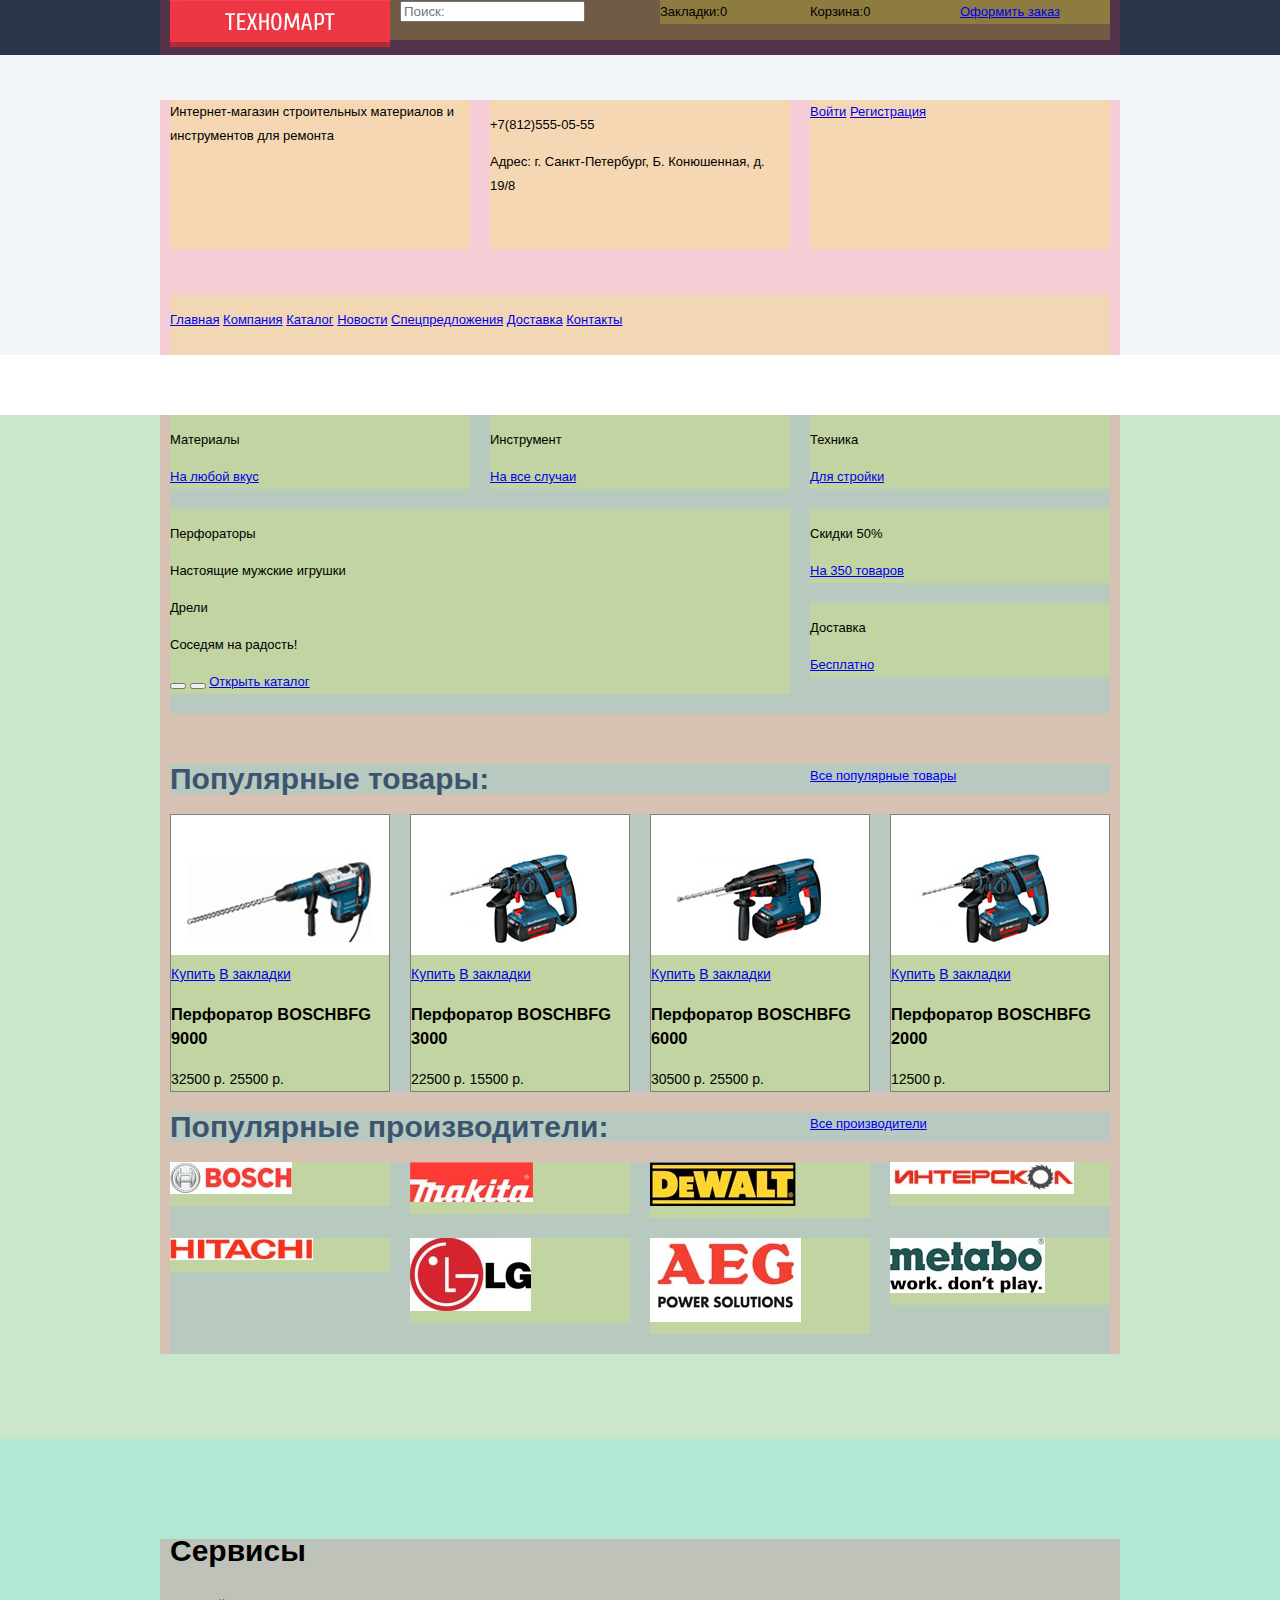
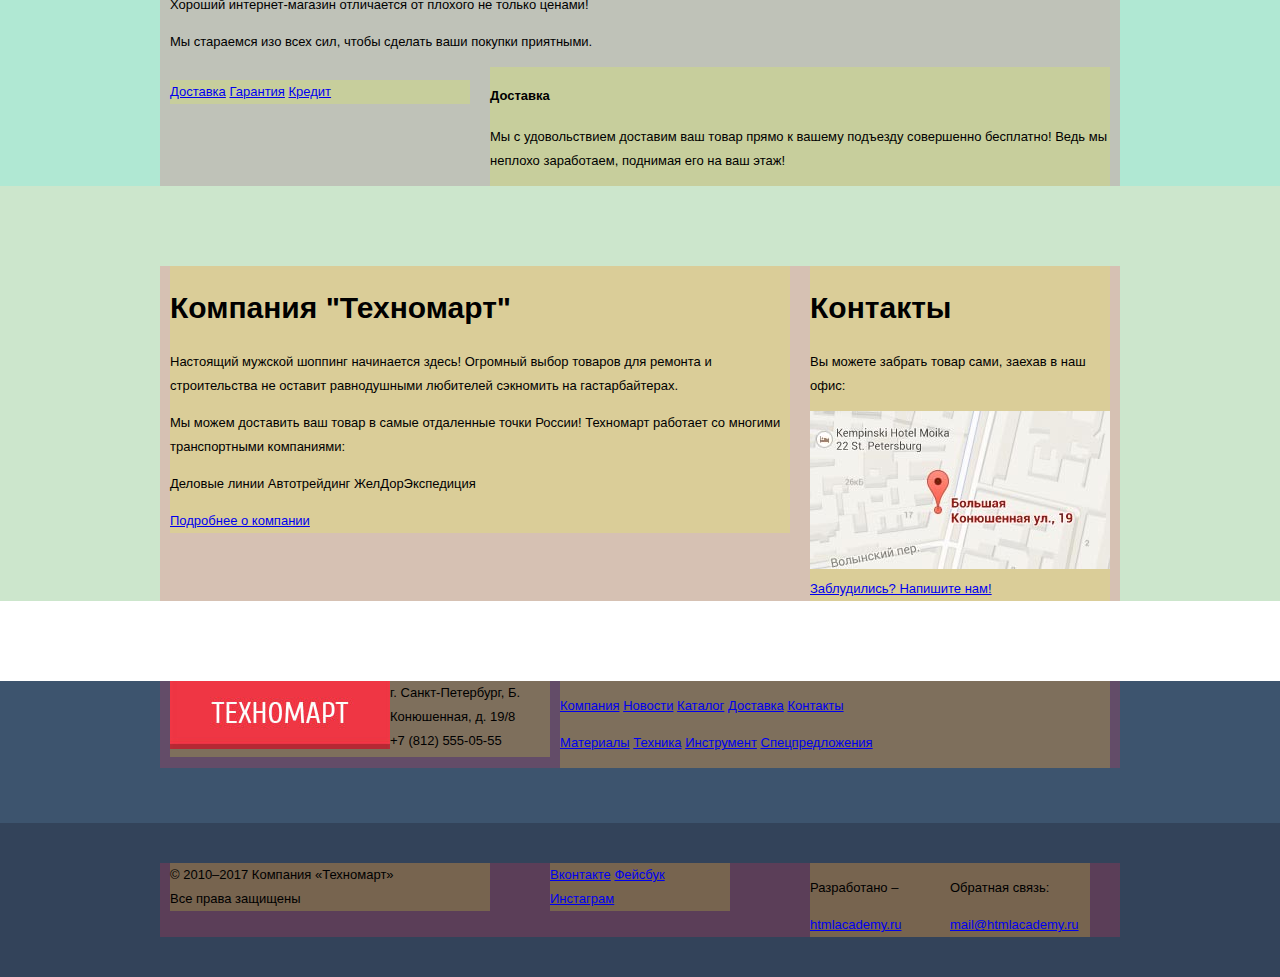
==== commit 02e6716b: "Fixes for grid" ====
--- a/index.html
+++ b/index.html
@@ -24,8 +24,7 @@
         </div>
       </div>
     </div>
-    <div class="middle-background">
-      <div class="container clearfix">
+    <div class="container clearfix">
         <p class="header-description">Интернет-магазин строительных материалов и инструментов для ремонта</p>
         <section class="header-contacts">
           <p class="header-phone">+7(812)555-05-55</p>
@@ -60,11 +59,10 @@
             </li>
           </ul>
         </nav>
-      </div>
-    </div>
+     </div>
     </header>
-    <main class="container">
-      
+    <main>
+      <div class="container">
         <div class="promo clearfix">
           <div class="promo-block materials">
             <p>Материалы</p>
@@ -178,7 +176,9 @@
             </li>            
           </ul>
         </div>
+        </div>
         <div class="services">
+          <div class="container">
           <h3 class="content-title">Сервисы</h3>
           <p>Хороший интернет-магазин отличается от плохого не только ценами!</p>
           <p>Мы стараемся изо всех сил, чтобы сделать ваши покупки приятными.</p>
@@ -213,7 +213,8 @@
             </div>
           </div>
         </div>
-        <div class="about clearfix">
+        </div>
+        <div class="about container clearfix">
           <div class="content-left">
             <h3 class="content-title">Компания "Техномарт"</h3>
             <p>Настоящий мужской шоппинг начинается здесь! Огромный выбор товаров для ремонта 
@@ -258,7 +259,6 @@
         </div>
     </main>
     <footer>
-    <div class="top-footer">
       <div class="container clearfix">
         <section class="footer-contacts">
           <div class="index-logo">
@@ -283,7 +283,6 @@
           </ul>
         </div>
       </div>
-      </div>
       <div class="bottom-footer">
       <div class="container clearfix">
         <section class="footer-copyright-technomart">
--- a/css/style.css
+++ b/css/style.css
@@ -38,6 +38,7 @@
 
 .index-header {
   	margin-bottom: 60px;
+  	background-color: #f2f6f8;
 }
 
 .inner-header {
@@ -52,7 +53,8 @@
 }
 
 .top-background {
-	margin-bottom: 50px;
+	margin-bottom: 45px;
+	background-color: #293449;
 }
 
 .index-logo {
@@ -196,6 +198,7 @@
   	width: 218px;
   	font-size: 14px;
   	margin-right: 20px;
+  	border: 1px solid grey;
    	background: rgba(234, 255, 45, 0.2); /*для подсветки сетки*/
 }
 
@@ -243,6 +246,11 @@
 	background: rgba(234, 255, 45, 0.2); /*для подсветки сетки*/
 }
 
+.services-slider-guarantee,
+.services-slider-credit {
+	display: none;
+}
+
 .content-left {
 	float: left;
 	width: 620px;
@@ -261,6 +269,10 @@
 
 .popup {
 	display: none;
+}
+
+footer {
+	background-color: #3d546e;
 }
 
 .footer-contacts {
@@ -280,6 +292,7 @@
 	margin-top: 55px;
 	padding-top: 40px;
   	padding-bottom: 40px;
+  	background-color: #33435a;
 }
 
 .footer-copyright-technomart {
@@ -355,6 +368,7 @@
   	font-size: 14px;
   	margin-right: 20px;
   	margin-bottom: 20px;
+  	border: 1px solid grey;
    	background: rgba(234, 255, 45, 0.2); /*для подсветки сетки*/
 }
 
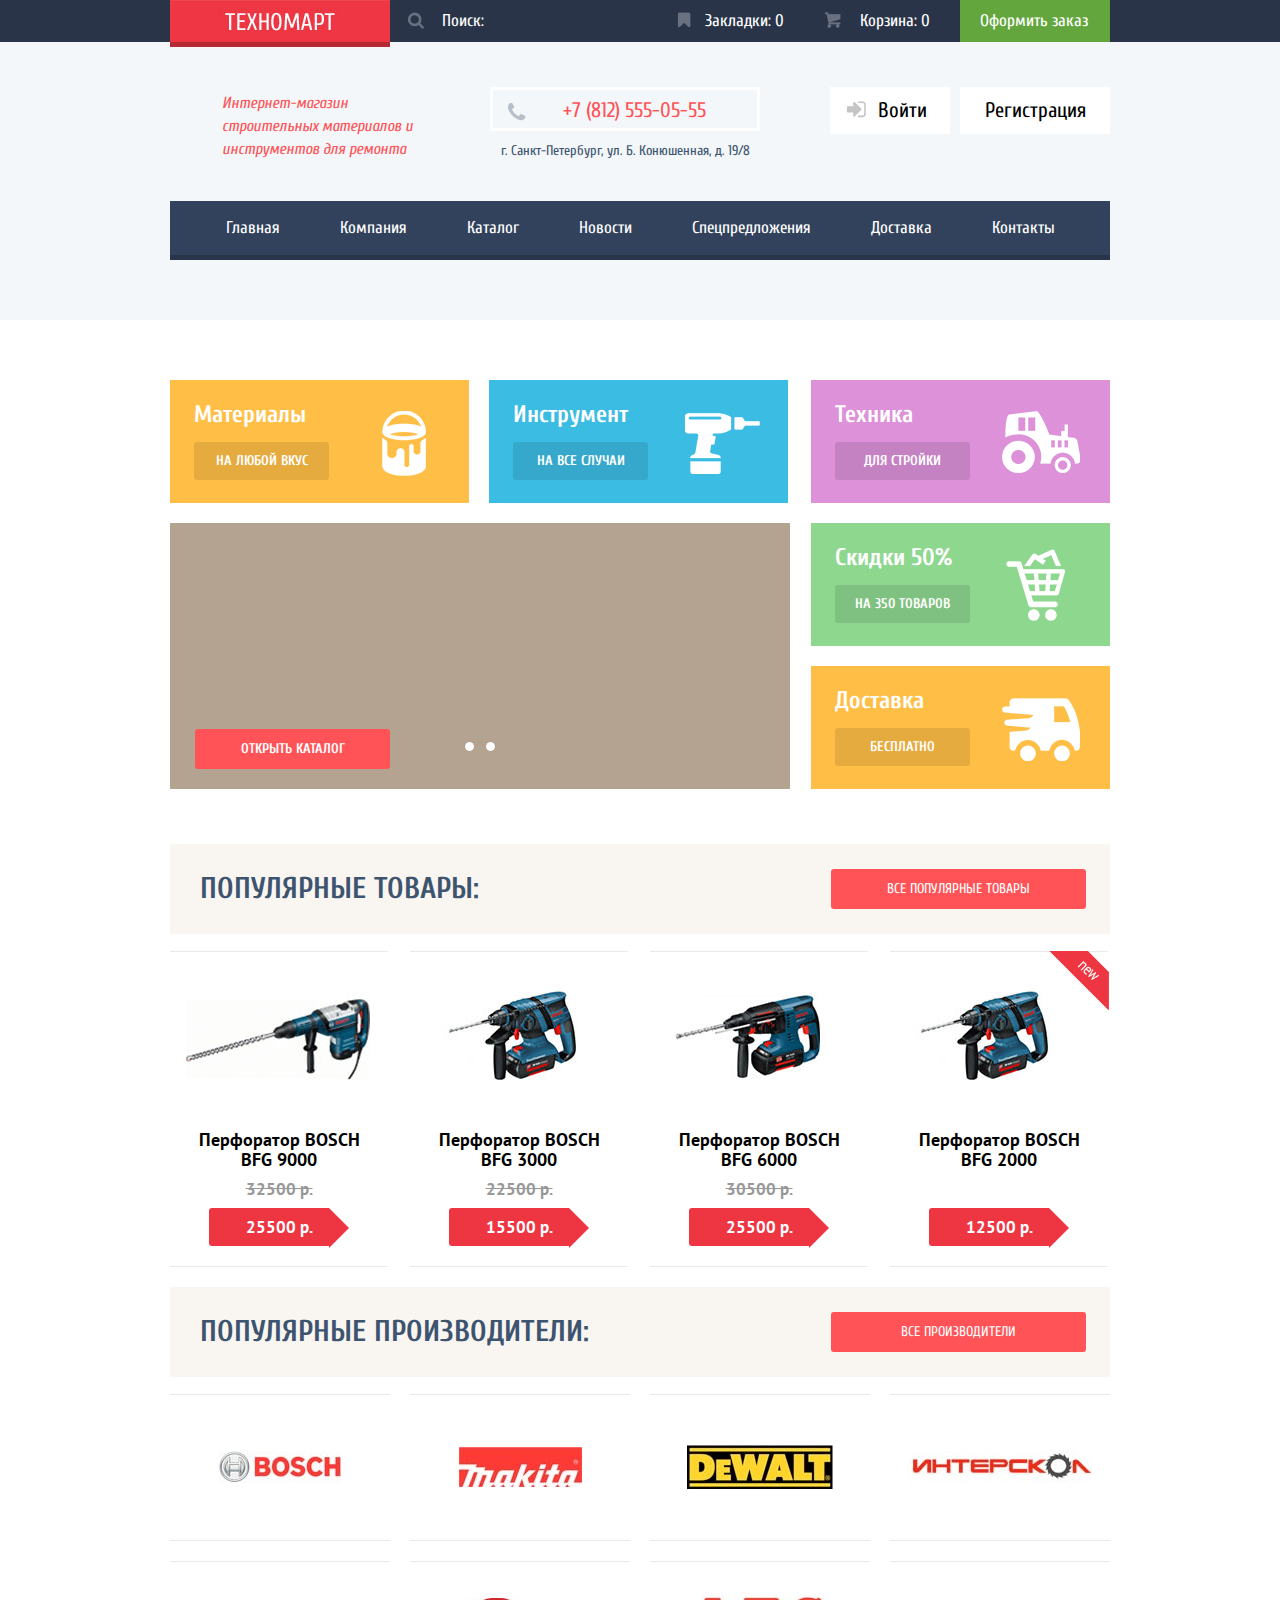
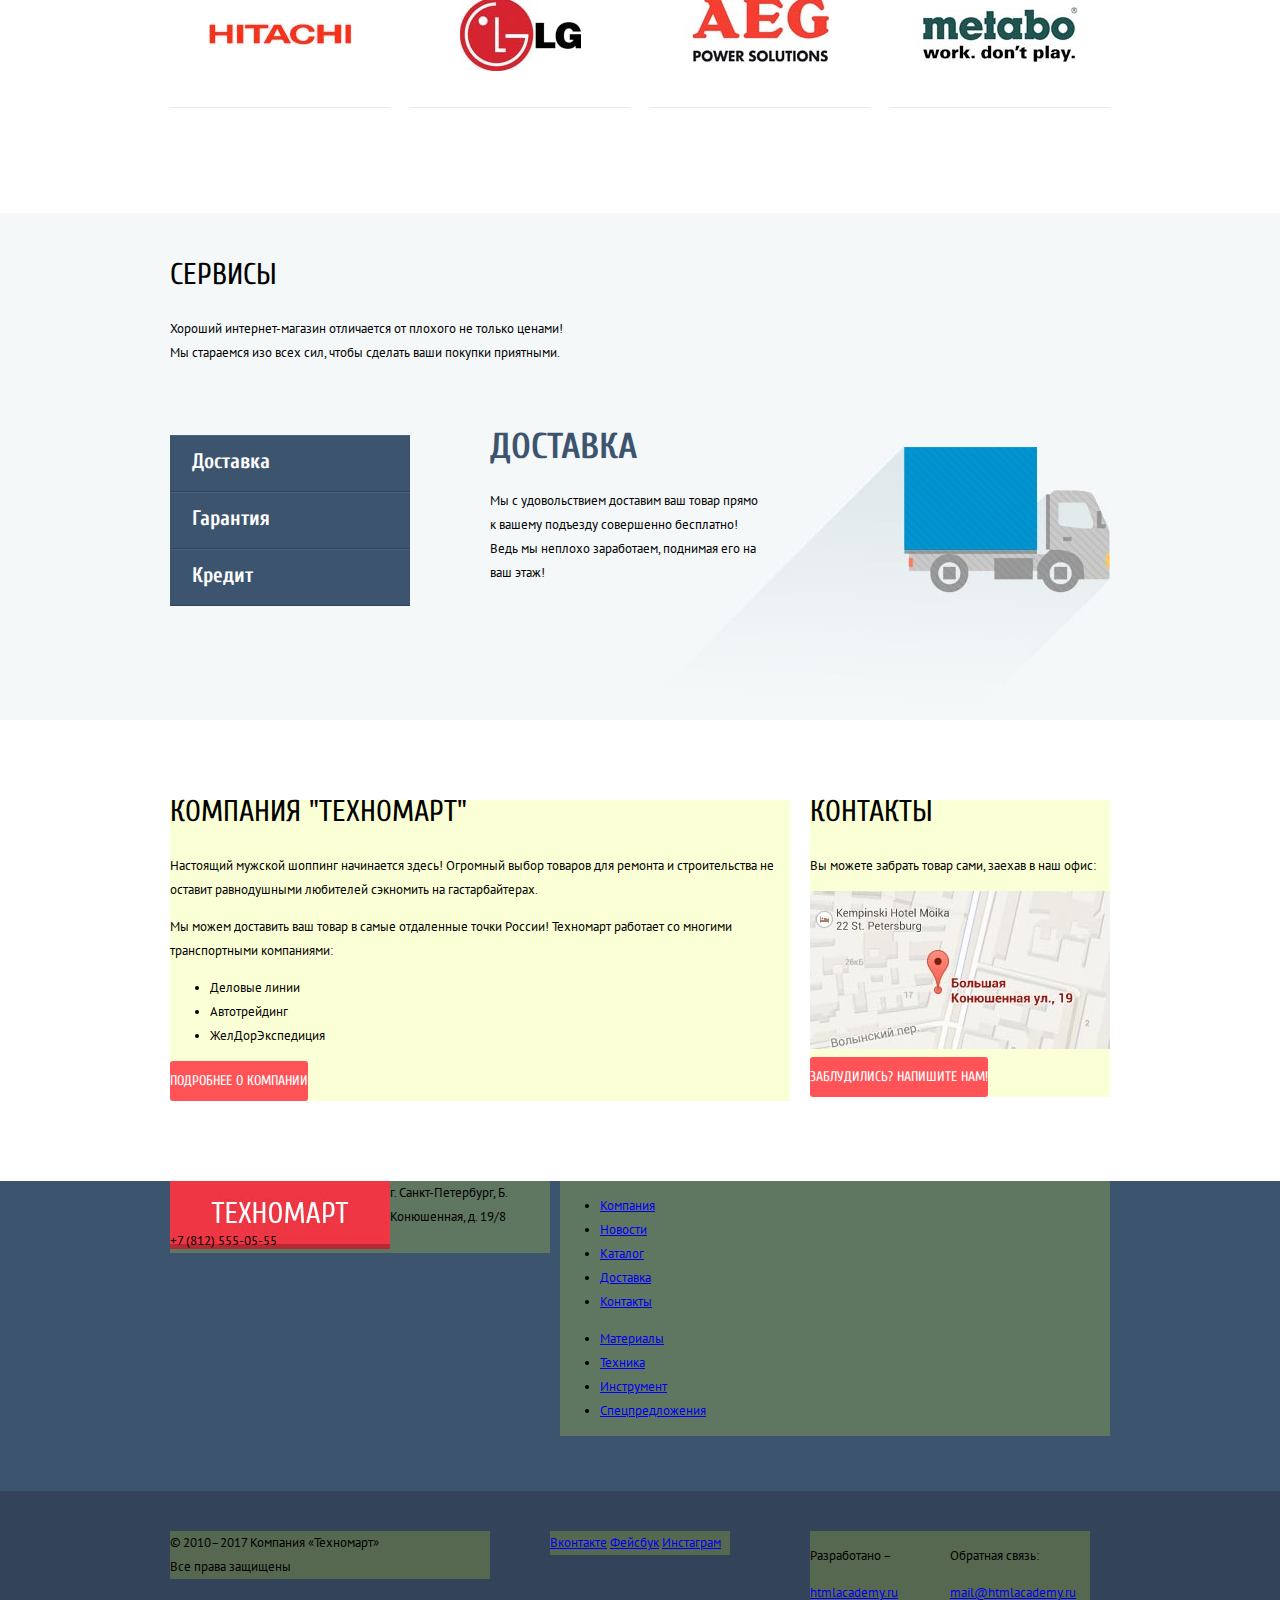
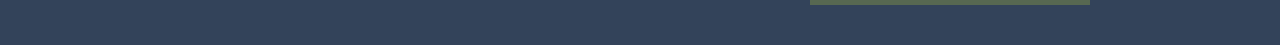
==== commit 05407473: "Decorative elements" ====
--- a/index.html
+++ b/index.html
@@ -3,67 +3,73 @@
   <head>
     <meta charset="utf-8">
     <title>HTML Academy: Техномарт</title>
+    <link href="https://fonts.googleapis.com/css?family=Cuprum:400,400i,700|PT+Sans:400,700&amp;subset=cyrillic" rel="stylesheet">
+    <link rel="stylesheet" href="css/normalize.css">
     <link href="css/style.css" rel="stylesheet">
   </head>
   <body>
     <header class="index-header">
-    <div class="top-background">
+      <div class="top-background">
+        <div class="container clearfix">
+          <div class="index-logo">
+            <img src="img\header-logo.jpg" width="220" height="47" alt="Техномарт">
+          </div>
+          <div class="header-search">
+            <form action="#" method="get">
+              <input type="text" name="search" id="search-field" placeholder="Поиск:">
+            </form>
+          </div>
+          <div class="cart-block">
+            <p class="cart-bookmarks">Закладки: <span class="counter">0</span></p>
+            <p class="cart-basket">Корзина: <span class="counter">0</span></p>
+            <a class="cart-order" href="#">Оформить заказ</a>
+          </div>
+        </div>
+      </div>
       <div class="container clearfix">
-        <div class="index-logo">
-          <img src="img\header-logo.jpg" width="220" height="47" alt="Техномарт">
-        </div>
-        <div class="header-search">
-          <form action="#" method="get">
-            <input type="text" name="search" id="search-field" placeholder="Поиск:">
-          </form>
-        </div>
-        <div class="cart-block">
-          <p class="cart-bookmarks">Закладки:<span class="counter">0</span></p>
-          <p class="cart-basket">Корзина:<span class="counter">0</span></p>
-          <a class="cart-order" href="#">Оформить заказ</a>
-        </div>
-      </div>
-    </div>
-    <div class="container clearfix">
-        <p class="header-description">Интернет-магазин строительных материалов и инструментов для ремонта</p>
+        <p class="header-description">
+        Интернет-магазин 
+        строительных материалов 
+        и инструментов для ремонта</p>
         <section class="header-contacts">
-          <p class="header-phone">+7(812)555-05-55</p>
-          <p>Адрес: г. Санкт-Петербург, Б. Конюшенная, д. 19/8</p>
+          <p class="header-phone">+7&nbsp;(812)&nbsp;555-05-55</p>
+          <p class="header-adress">г. Санкт-Петербург, ул. Б. Конюшенная, д. 19/8</p>
         </section>
         <div class="user-block">
           <a class="login" href="#">Войти</a>
           <a class="register" href="#">Регистрация</a>
         </div>
+      </div>
         <nav class="main-navigation">
-           <ul>
-            <li>
-              <a href="#">Главная</a>
-            </li>
-            <li>
-              <a href="#">Компания</a>
-            </li>
-            <li>
-              <a href="catalog.html">Каталог</a>
-            </li>
-            <li>
-              <a href="#">Новости</a>
-            </li>
-            <li>
-              <a href="#">Спецпредложения</a>
-            </li>
-            <li>
-              <a href="#">Доставка</a>
-            </li>
-            <li>
-              <a href="#">Контакты</a>
-            </li>
-          </ul>
+            <ul>
+              <li>
+                <a href="#">Главная</a>
+              </li>
+              <li>
+                <a href="#">Компания</a>
+              </li>
+              <li>
+                <a href="catalog.html">Каталог</a>
+              </li>
+              <li>
+                <a href="#">Новости</a>
+              </li>
+              <li>
+                <a href="#">Спецпредложения</a>
+              </li>
+              <li>
+                <a href="#">Доставка</a>
+              </li>
+              <li>
+                <a href="#">Контакты</a>
+              </li>
+            </ul>
         </nav>
-     </div>
     </header>
     <main>
-      <div class="container">
+       <div class="container">
         <div class="promo clearfix">
+
           <div class="promo-block materials">
             <p>Материалы</p>
             <a class="promo-btn" href="#">На любой вкус</a>
@@ -80,17 +86,22 @@
           </div>
 
           <div class="promo-block promo-slider">
-            <div class="promo-slider-1">
+          <input type="radio" id="btn-1" name="toggle" checked>
+          <input type="radio" id="btn-2" name="toggle">
+
+            <div class="promo-slide" id="slide1">
               <p class="slider-title">Перфораторы</p>
-              <p>Настоящие мужские игрушки</p>
-            </div>
-
-            <div class="promo-slider-2">
+              <p class="slider-subtitle">Настоящие мужские игрушки</p>
+            </div>
+
+            <div class="promo-slide" id="slide2">
               <p class="slider-title">Дрели</p>
-              <p>Соседям на радость!</p>
-            </div>
-              <button class="slider-prev" type="button"></button>
-              <button class="slider-next" type="button"></button>
+              <p class="slider-subtitle">Соседям на радость!</p>
+            </div>
+            <div class="slider-controls"> 
+              <label for="btn-1"></label>
+              <label for="btn-2"></label>
+            </div>
               <a class="btn" href="#">Открыть каталог</a>
           </div>
 
@@ -111,44 +122,53 @@
         <div class="index-items">
           <article class="index-item-card">
             <img src="img\bfg-9000.jpg" width="218" height="140" alt="Перфоратор BOSCH BFG 9000">
-            <a class="to-basket" href="#">Купить</a>
-            <a class="to-bookmarks" href="#">В закладки</a>
-            <h3><span class="item-category">Перфоратор BOSCH</span><span class="item-mark">BFG 9000</span></h3>
-            <span class="old-price">32500 p.</span>
-            <span class="new-price">25500 p.</span>
+            <div class="items-actions">
+              <a class="to-basket" href="#">Купить</a>
+              <a class="to-bookmarks" href="#">В закладки</a>
+            </div>
+            <h3><span class="item-category">Перфоратор BOSCH</span> <span class="item-mark">BFG 9000</span></h3>
+            <div class="old-price">32500 p.</div>
+            <div class="new-price">25500 p.</div>
           </article>
 
           <article class="index-item-card">
             <img src="img\bfg-3000.jpg" width="218" height="140" alt="Перфоратор BOSCH BFG 3000">
-            <a class="to-basket" href="#">Купить</a>
-            <a class="to-bookmarks" href="#">В закладки</a>
-            <h3><span class="item-category">Перфоратор BOSCH</span><span class="item-mark">BFG 3000</span></h3>
-            <span class="old-price">22500 p.</span>
-            <span class="new-price">15500 p.</span>
+            <div class="items-actions">
+              <a class="to-basket" href="#">Купить</a>
+              <a class="to-bookmarks" href="#">В закладки</a>
+            </div>
+            <h3><span class="item-category">Перфоратор BOSCH</span> <span class="item-mark">BFG 3000</span></h3>
+            <div class="old-price">22500 p.</div>
+            <div class="new-price">15500 p.</div>
           </article>
 
           <article class="index-item-card">
             <img src="img\bfg-6000.jpg" width="218" height="140" alt="Перфоратор BOSCH BFG 6000">
-            <a class="to-basket" href="#">Купить</a>
-            <a class="to-bookmarks" href="#">В закладки</a>
-            <h3><span class="item-category">Перфоратор BOSCH</span><span class="item-mark">BFG 6000</span></h3>
-            <span class="old-price">30500 p.</span>
-            <span class="new-price">25500 p.</span>
+            <div class="items-actions">
+              <a class="to-basket" href="#">Купить</a>
+              <a class="to-bookmarks" href="#">В закладки</a>
+            </div>
+            <h3><span class="item-category">Перфоратор BOSCH</span> <span class="item-mark">BFG 6000</span></h3>
+            <div class="old-price">30500 p.</div>
+            <div class="new-price">25500 p.</div>
           </article>
 
           <article class="index-item-card">
+            <div class="flag flag-new">новинка</div>
             <img src="img\bfg-2000.jpg" width="218" height="140" alt="Перфоратор BOSCH BFG 2000">
-            <a class="to-basket" href="#">Купить</a>
-            <a class="to-bookmarks" href="#">В закладки</a>
-            <h3><span class="item-category">Перфоратор BOSCH</span><span class="item-mark">BFG 2000</span></h3>
-            <span class="new-price">12500 p.</span>
+            <div class="items-actions">
+              <a class="to-basket" href="#">Купить</a>
+              <a class="to-bookmarks" href="#">В закладки</a>
+            </div>
+            <h3><span class="item-category">Перфоратор BOSCH</span> <span class="item-mark">BFG 2000</span></h3>
+            <div class="new-price">12500 p.</div>
           </article>
         </div>
         <div class="producers-header clearfix">
           <h2 class="index-block-title">Популярные производители:</h2>
           <a class="btn" href="#">Все производители</a>
         </div>
-          <div class="producers">
+        <div class="producers">
           <ul class="producers-list">
             <li>
               <a href="#"><img src="img\logo-bosch.jpg" width="122" height="32" alt="Bosch"></a>
@@ -176,87 +196,87 @@
             </li>            
           </ul>
         </div>
-        </div>
-        <div class="services">
-          <div class="container">
+      </div>
+      <div class="services">
+        <div class="container">
           <h3 class="content-title">Сервисы</h3>
           <p>Хороший интернет-магазин отличается от плохого не только ценами!</p>
           <p>Мы стараемся изо всех сил, чтобы сделать ваши покупки приятными.</p>
           
           <div class="services-slider clearfix">
-          <ul class="servises-menu">
-            <li class="services-menu-point"><a href="#">Доставка</a></li>
-            <li class="services-menu-point"><a href="#">Гарантия</a></li>
-            <li class="services-menu-point"><a href="#">Кредит</a></li>            
+            <ul class="services-menu">
+              <li class="services-menu-point"><a href="#">Доставка</a></li>
+              <li class="services-menu-point"><a href="#">Гарантия</a></li>
+              <li class="services-menu-point"><a href="#">Кредит</a></li>            
+            </ul>
+            <div class="services-slider-content">
+              <div class="services-slider-delivery">
+                <h4>Доставка</h4>
+                <p>Мы с удовольствием доставим ваш товар прямо к вашему подъезду совершенно бесплатно!
+                Ведь мы неплохо заработаем, поднимая его на ваш этаж!</p>
+              </div>
+
+              <div class="services-slider-guarantee">
+                <h4>Гарантия</h4>
+                <p>Если купленный у нас товар поломается или заискрит, 
+                а также в случае пожара, спровоцированного его возгаранием,  
+                вы всегда можете быть уверены в нашей гарантии. Мы обменяем сгоревший товар на новый.</p> 
+                <p>Дом уж восстановите как-нибудь сами.</p>
+              </div>
+
+              <div class="services-slider-credit">
+                <h4>Кредит</h4>
+                <p>Залезть в долговую яму стало проще!
+                Кредитные консультанты придут вам на помощь.</p>
+                <a class="btn" href="#">Отправить заявку</a>
+              </div>
+            </div>
+          </div>
+        </div>
+      </div>
+      <div class="about container clearfix">
+        <div class="content-left">
+          <h3 class="content-title">Компания "Техномарт"</h3>
+          <p>Настоящий мужской шоппинг начинается здесь! Огромный выбор товаров для ремонта 
+          и строительства не оставит равнодушными любителей сэкномить на гастарбайтерах.</p>
+          <p>Мы можем доставить ваш товар в самые отдаленные точки России!
+          Техномарт работает со многими транспортными компаниями:</p>
+          <ul class="about-list">
+            <li>Деловые линии</li>
+            <li>Автотрейдинг</li>
+            <li>ЖелДорЭкспедиция</li>            
           </ul>
-          <div class="services-slider-content">
-            <div class="services-slider-delivery">
-              <h4>Доставка</h4>
-              <p>Мы с удовольствием доставим ваш товар прямо к вашему подъезду совершенно бесплатно!
-              Ведь мы неплохо заработаем, поднимая его на ваш этаж!</p>
-            </div>
-
-            <div class="services-slider-guarantee">
-              <h4>Гарантия</h4>
-              <p>Если купленный у нас товар поломается или заискрит, 
-              а также в случае пожара, спровоцированного его возгаранием,  
-              вы всегда можете быть уверены в нашей гарантии. Мы обменяем сгоревший товар на новый.</p> 
-              <p>Дом уж восстановите как-нибудь сами.</p>
-            </div>
-
-            <div class="services-slider-credit">
-              <h4>Кредит</h4>
-              <p>Залезть в долговую яму стало проще!
-              Кредитные консультанты придут вам на помощь.</p>
-              <a class="btn" href="#">Отправить заявку</a>
-            </div>
-            </div>
-          </div>
-        </div>
-        </div>
-        <div class="about container clearfix">
-          <div class="content-left">
-            <h3 class="content-title">Компания "Техномарт"</h3>
-            <p>Настоящий мужской шоппинг начинается здесь! Огромный выбор товаров для ремонта 
-            и строительства не оставит равнодушными любителей сэкномить на гастарбайтерах.</p>
-            <p>Мы можем доставить ваш товар в самые отдаленные точки России!
-            Техномарт работает со многими транспортными компаниями:</p>
-            <ul class="about-list">
-              <li>Деловые линии</li>
-              <li>Автотрейдинг</li>
-              <li>ЖелДорЭкспедиция</li>            
-            </ul>
-            <a class="btn" href="#">Подробнее о компании</a>
-          </div>
-          <div class="content-right">
-            <h3 class="content-title">Контакты</h3>
-            <p>Вы можете забрать товар сами, заехав в наш офис:</p>
-            <a class="map" href="#"><img src="img\map-small.jpg" width="300" height="158" alt="Map"></a>
-            <a class="btn" href="#">Заблудились? Напишите нам!</a>
-          </div>
-        </div>
+          <a class="btn" href="#">Подробнее о компании</a>
+        </div>
+        <div class="content-right">
+          <h3 class="content-title">Контакты</h3>
+          <p>Вы можете забрать товар сами, заехав в наш офис:</p>
+          <a class="map" href="#"><img src="img\map-small.jpg" width="300" height="158" alt="Map"></a>
+          <a class="btn" href="#">Заблудились? Напишите нам!</a>
+        </div>
+      </div>
 <!-- попап write us -->
-        <div class="popup write-us">
-          <form action="#" method="post">
-              <button class="close-popup">Закрыть</button>
-
-              <label for="name-field">Ваше имя:</label>
-              <input type="text" name="name" id="name-field" placeholder="Представьтесь, пожалуйста">
+      <div class="popup write-us">
+        <form action="#" method="post">
+          <button class="close-popup">Закрыть</button>
+
+          <label for="name-field">Ваше имя:</label>
+          <input type="text" name="name" id="name-field" placeholder="Представьтесь, пожалуйста">
             
-              <label for="mail-field">Ваш e-mail:</label>
-              <input type="text" name="mail" id="mail-field" placeholder="Для отправки ответа">
+          <label for="mail-field">Ваш e-mail:</label>
+          <input type="text" name="mail" id="mail-field" placeholder="Для отправки ответа">
             
-              <label for="comment-field">Текст письма:</label>
-              <textarea name="comment" id="comment-field">В свободной форме</textarea>
-
-              <input class="btn" type="submit" value="Отправить">
-          </form>
-        </div>
+          <label for="comment-field">Текст письма:</label>
+          <textarea name="comment" id="comment-field">В свободной форме</textarea>
+
+          <input class="btn" type="submit" value="Отправить">
+        </form>
+      </div>
 <!-- карта -->
-        <div class="popup map-on-click">
-          <button class="close-popup">Закрыть</button>
-          <img src="img\map.jpg" width="1200" height="779" alt="Big map">
-        </div>
+      <div class="popup map-on-click">
+        <button class="close-popup">Закрыть</button>
+        <img src="img\map.jpg" width="1200" height="779" alt="Big map">
+      </div>
     </main>
     <footer>
       <div class="container clearfix">
@@ -284,26 +304,26 @@
         </div>
       </div>
       <div class="bottom-footer">
-      <div class="container clearfix">
-        <section class="footer-copyright-technomart">
-          &copy; 2010–2017 Компания «Техномарт»<br>
-          Все права защищены
-        </section>
-        <section class="footer-social">
-          <a class="social-btn social-btn-vk" href="#">Вконтакте</a>
-          <a class="social-btn social-btn-fb" href="#">Фейсбук</a>
-          <a class="social-btn social-btn-inst" href="#">Инстаграм</a>
-        </section>
-        <section class="footer-connect">
-          <p>Обратная связь:</p>
-          <a href="mailto:mail@htmlacademy.ru">mail@htmlacademy.ru</a>
-        </section>
-        <section class="footer-copyright">
-          <p>Разработано &ndash;</p>
-          <a href="https://htmlacademy.ru/intensive/htmlcss">htmlacademy.ru</a>
-        </section>
-      </div>
-    </div>
+        <div class="container clearfix">
+          <section class="footer-copyright-technomart">
+            &copy; 2010–2017 Компания «Техномарт»<br>
+            Все права защищены
+          </section>
+          <section class="footer-social">
+            <a class="social-btn social-btn-vk" href="#">Вконтакте</a>
+            <a class="social-btn social-btn-fb" href="#">Фейсбук</a>
+            <a class="social-btn social-btn-inst" href="#">Инстаграм</a>
+          </section>
+          <section class="footer-connect">
+            <p>Обратная связь:</p>
+            <a href="mailto:mail@htmlacademy.ru">mail@htmlacademy.ru</a>
+          </section>
+          <section class="footer-copyright">
+            <p>Разработано &ndash;</p>
+            <a href="https://htmlacademy.ru/intensive/htmlcss">htmlacademy.ru</a>
+          </section>
+        </div>
+      </div>
     </footer>
   </body>
 </html>
--- a/css/style.css
+++ b/css/style.css
@@ -1,58 +1,45 @@
 body {
-	font-size: 13px;
-	line-height: 24px;
-	color: black;
-	font-weight: normal;
-	font-family: "PT Sans", "Arial", sans-serif;
-}
-
-.index-block-title {
-	font-size: 30px;
-	line-height: 30px;
-	color: #3d546e;
-	font-family: "Cuprum", "Arial", sans-serif;
-}
-
-.content-title {
-	font-size: 30px;
-	line-height: 24px;
-	font-family: "Cuprum", "Arial", sans-serif;
-}
-
-/*подсветка для сетки*/
-body > * {
-  background: rgba(0, 128, 0, 0.2);
-}
-
-html,
-body {
-  margin: 0;
-  padding: 0;
+	min-width: 1200px;
+	margin: 0;
+  	padding: 0;
+	font-style: normal;
+  	font-size: 13px;
+  	line-height: 24px;
+  	font-family: "PT Sans", "Arial", sans-serif;
+  	color: black;
 }
 
 .clearfix::after {
-  content: "";
-  display: table;
-  clear: both;
-}
-
-.index-header {
-  	margin-bottom: 60px;
-  	background-color: #f2f6f8;
-}
-
-.inner-header {
-	margin-bottom: 40px;
+  	content: "";
+  	display: table;
+  	clear: both;
 }
 
 .container {
 	width: 940px;
 	margin: 0 auto;
 	padding: 0 10px;
-	background: rgba(255, 45, 82, 0.2); /*подсветка для сетки*/
+	/* background: rgba(255, 45, 82, 0.2); подсветка для сетки*/
+}
+
+.index-header {
+  	margin-bottom: 60px;
+  	padding-bottom: 60px;
+  	font-style: normal;
+  	font-size: 17px;
+  	line-height: 18px;
+  	font-family: "Cuprum", "Arial", sans-serif;
+  	text-align: center;
+  	color: #3d546e;
+  	background-color: #f3f7f9;
+}
+
+.inner-header {
+	margin-bottom: 40px;
 }
 
 .top-background {
+	height: 42px;
 	margin-bottom: 45px;
 	background-color: #293449;
 }
@@ -60,101 +47,302 @@
 .index-logo {
 	float: left;
 	width: 220px;
-	min-height: 47px;
+	height: 47px;
 }
 
 .header-search {
 	float: left;
-	width: 250px;
-	min-height: 40px;
-	padding: 0 10px;
-	background: rgba(234, 255, 45, 0.2); /*для подсветки сетки*/
+	position: relative;
+	width: 270px;
+}
+
+.header-search::before {
+	content: "";
+	position: absolute;
+	top: 12px;
+	left: 17px;
+    background: transparent url("../img/sprite.png") no-repeat;
+    width: 17px;
+    height: 17px;
+    background-position: -10px -302px;
+    opacity: 0.3;
+}
+
+.header-search:hover::before {
+	opacity: 1;
+}
+
+.header-search:hover {
+	background-color: #212a3a;
+}
+
+.header-search input {
+	width: 215px;
+	padding: 12px 0;
+	margin-left: 49px;
+	font: inherit;
+	color: black;
+	border: none;
+	background-color: #293449;
+}
+
+.header-search input:hover {
+	background-color: #212a3a;
+}
+
+.header-search input::-webkit-input-placeholder {
+	color: #ffffff;
+}
+
+.header-search input:-moz-placeholder {
+	color: #ffffff;
 }
 
 .cart-block {
 	float: right;
 	width: 450px;
-	min-height: 40px;
-	background: rgba(234, 255, 45, 0.2); /*для подсветки сетки*/
+	text-align: left;
+	color: #ffffff;
+}
+
+.cart-block a {
+  	color: #ffffff;
+  	text-decoration: none;
 }
 
 .cart-bookmarks {
-	float: left;
-	width: 140px;
-	padding-right: 10px;
+	position: relative;
+	float: left;
+	width: 105px;
+	padding-top: 12px;
+	padding-bottom: 12px;
+	padding-left: 45px;
 	margin: 0;
-	background: rgba(288, 255, 45, 0.2); /*для подсветки сетки*/
+}
+
+.cart-bookmarks:hover::before {
+	opacity: 1;
+}
+
+.cart-bookmarks:hover {
+	background-color: #212a3a;
+}
+
+.cart-bookmarks::before {
+	content: "";
+	position: absolute;
+	top: 12px;
+	left: 17px;
+    background: transparent url("../img/sprite.png") no-repeat;
+    width: 14px;
+    height: 16px;
+    background-position: -10px -46px;
+    opacity: 0.3;
 }
 
 .cart-basket{
-	float: left;
-	width: 140px;
-	padding-right: 10px;
+	position: relative;
+	float: left;
+	width: 100px;
+	padding-top: 12px;
+	padding-bottom: 12px;
+	padding-left: 50px;
 	margin: 0;
-	background: rgba(288, 255, 45, 0.2); /*для подсветки сетки*/
+}
+
+.cart-basket::before {
+	content: "";
+	position: absolute;
+	top: 12px;
+	left: 14px;
+    background: transparent url("../img/sprite.png") no-repeat;
+    width: 17px;
+    height: 16px;
+    background-position: -10px -10px;
+    opacity: 0.3;
+}
+
+.cart-basket:hover {
+	background-color: #212a3a;
+}
+
+.cart-basket:hover::before {
+  	opacity: 1;
 }
 
 .cart-order {
 	float: right;
-	width: 150px;
-	background: rgba(288, 255, 45, 0.2); /*для подсветки сетки*/
+	width: 110px;
+	padding: 12px 20px;
+	background-color: #63a63e;
+}
+
+.cart-order:hover {
+	background-color: #5fbb2d;
 }
 
 .header-description {
 	float: left;
-	width: 300px;
-	min-height: 150px;
+	width: 196px;
 	margin: 0;
 	margin-right: 20px;
-	margin-bottom: 45px;
-	background: rgba(288, 255, 45, 0.2); /*для подсветки сетки*/	
+	margin-bottom: 35px;
+	padding: 5px 52px;
+	font-style: italic;
+	font-size: 16px;
+  	line-height: 23px;
+	text-align: left;
+	color: #ff5357;
+	/* background: rgba(288, 255, 45, 0.2); для подсветки сетки*/	
 }
 
 .header-contacts {
 	float: left;
-	width: 300px;
-	min-height: 150px;
+	width: 270px;
 	margin-right: 20px;
-	margin-bottom: 45px;
-	background: rgba(288, 255, 45, 0.2); /*для подсветки сетки*/
+	/* background: rgba(288, 255, 45, 0.2); для подсветки сетки*/
+}
+
+.header-phone {
+	position: relative;
+	padding-top: 12px;
+	padding-bottom: 10px;
+	padding-left: 70px;
+	margin-top: 0;
+	margin-bottom: 8px;
+	font-size: 21px;
+  	line-height: 16px;
+  	text-align: left;
+  	color: #ff5357;
+  	border: 3px solid white;
+}
+
+.header-phone::before {
+	content: "";
+	position: absolute;
+	top: 12px;
+	left: 14px;
+    background: transparent url("../img/sprite.png") no-repeat;
+    width: 19px;
+    height: 19px;
+    background-position: -10px -263px;
+}
+
+.header-adress {
+	margin: 0;
+	font-size: 14px;
+  	line-height: 24px;
 }
 
 .user-block {
 	float: right;
-	width: 300px;
-	min-height: 150px;
-	margin-bottom: 45px;
-	background: rgba(288, 255, 45, 0.2); /*для подсветки сетки*/
-}
-
-li {
-	list-style-type: none;
+	width: 280px;
+	padding-left: 20px;
+	font-size: 0;
+	/* background: rgba(288, 255, 45, 0.2); для подсветки сетки*/
+}
+
+.user-block a {
+	display: inline-block;
+	padding-top: 14px;
+	padding-bottom: 15px;
+	font-size: 21px;
+	color: #000000;
+  	text-decoration: none;
+}
+
+.login {
 	position: relative;
+	width: 95px;
+	padding-left: 25px;
+	margin-right: 10px;
+	background: #ffffff;
+}
+
+.login::before {
+	content: "";
+	position: absolute;
+	top: 14px;
+	left: 16px;
+    background: transparent url("../img/sprite.png") no-repeat;
+    width: 20px;
+    height: 17px;
+    background-position: -10px -189px;
+}
+
+.login:hover::before {
+    width: 20px;
+    height: 17px;
+    background-position: -10px -226px;
+}
+
+.login:hover {
+	color: #ee3643;
+}
+
+.register {
+	width: 150px;
+	background: #ffffff;
+}
+
+.register:hover {
+	color: #ee3643;
+}
+
+.main-navigation {
+	width: 900px;
+	margin: 0 auto;
+	padding: 0 20px;
+	background-color: #32425c;
+	border-bottom: 5px solid #293449;
+}
+
+.main-navigation ul {
+  	margin: 0;
+  	padding: 0;
+  	list-style: none;
+  	font-size: 0;
+}
+
+.main-navigation li {
   	display: inline-block;
-}
-
-ul {
-	padding-left: 0;
-}
-
-.main-navigation {
-	float: left;
-	width: 940px;
-	min-height: 60px;
-	background: rgba(234, 255, 45, 0.2); /*для подсветки сетки*/
+  	font-size: 17px;
+  	vertical-align: top;
+}
+
+.main-navigation a {
+	display: block;
+	padding: 18px 30px;
+  	color: #ffffff;
+  	text-decoration: none;
+}
+
+.main-navigation a:hover {
+  	background: #293449;
 }
 
 .promo {
-	margin-bottom: 50px;
-	background: rgba(65, 240, 240, 0.2); /*для подсветки сетки*/
+	margin-bottom: 55px;
+	font-weight: bold;
+  	font-size: 24px;
+  	line-height: 30px;
+  	font-family: "Cuprum", "Arial", sans-serif;
+  	color: #ffffff;
 }
 
 .promo-block {
 	float: left;
-  	width: 300px;
+	position: relative;
+  	width: 275px;
+  	height: 123px;
+  	padding-left: 24px;
   	margin-right: 20px;
   	margin-bottom: 20px;
-   	background: rgba(234, 255, 45, 0.2); /*для подсветки сетки*/
+}
+
+.promo-block p {
+	margin-top: 20px;
+	margin-bottom: 12px;
 }
 
 .promo-block:nth-child(3n),
@@ -163,32 +351,230 @@
   	margin-right: 0px;
 }
 
+.promo-block:nth-child(4),
+.promo-block:nth-child(6) {
+  	margin-bottom: 0;
+}
+
+.promo-btn {
+	display: block;
+	width: 135px;
+	padding: 10px 0;
+	font-size: 14px;
+	line-height: 18px;
+	text-align: center;
+	color: #ffffff;
+	text-transform: uppercase;
+  	text-decoration: none;
+  	background-color: rgba(0, 0, 0, 0.1);
+  	border-radius: 3px;
+}
+
+.promo-btn:hover {
+	background-color: rgba(0, 0, 0, 0.2);
+}
+
+.materials {
+	background-color: #ffbf47;
+}
+
+.materials::before {
+	content: "";
+	position: absolute;
+	top: 31px;
+	right: 43px;
+    background: transparent url("../img/sprite-promo.png") no-repeat;
+    width: 44px;
+    height: 65px;
+    background-position: -5px -160px;
+}
+
+.tools {
+	background-color: #3bbce3;
+}
+
+.tools::before {
+	content: "";
+	position: absolute;
+	top: 33px;
+	right: 28px;
+    background: transparent url("../img/sprite-promo.png") no-repeat;
+    width: 75px;
+    height: 61px;
+    background-position: -5px -307px;
+}
+
+.tech {
+	background-color: #dc91d8;
+}
+
+.tech::before {
+	content: "";
+	position: absolute;
+	top: 31px;
+	right: 30px;
+    background: transparent url("../img/sprite-promo.png") no-repeat;
+    width: 78px;
+    height: 62px;
+    background-position: -5px -235px;
+}
+
+.discount {
+	background-color: #8ed78f;
+}
+
+.discount::before {
+	content: "";
+	position: absolute;
+	top: 26px;
+	right: 45px;
+    background: transparent url("../img/sprite-promo.png") no-repeat;
+    width: 59px;
+    height: 72px;
+    background-position: -5px -78px;
+}
+
+.delivery {
+	background-color: #ffbf47;
+}
+
+.delivery::before {
+	content: "";
+	position: absolute;
+	top: 32px;
+	right: 30px;
+    background: transparent url("../img/sprite-promo.png") no-repeat;
+    width: 78px;
+    height: 63px;
+    background-position: -5px -5px;
+}
+
 .promo-slider {
+	position: relative;
 	width: 620px;
+	height: 266px;
+	padding: 0;
+	margin-bottom: 0;
+	background-color: #b4a390;
+}
+
+.promo-slider p {
+	margin: 0;
+	padding-left: 25px;
+}
+
+.slider-title {
+	padding-top: 26px;
+	text-transform: uppercase;
+}
+
+.slider-subtitle {
+	margin-bottom: 125px;
+	font-weight: normal;
+  	font-size: 18px;
+  	line-height: 24px;
+  	font-family: "PT Sans", "Arial", sans-serif;
+}
+
+a.btn {
+	display: inline-block;
+	padding: 11px 0;
+	font-size: 14px;
+	line-height: 18px;
+	font-family: "Cuprum", "Arial", sans-serif;
+	text-align: center;
+	color: #ffffff;
+	text-transform: uppercase;
+  	text-decoration: none;
+  	background: #ff5357;
+  	border-radius: 3px;
+}
+
+.promo-slider .btn {
+	position: absolute;
+	bottom: 20px;
+	left: 25px;
+	z-index: 20;
+	width: 195px;
+}
+
+.promo-slider > input[type="radio"] {
+  display: none;
+}
+
+.slider-controls {
+	position: absolute;
+  	bottom: 17px;
+  	left: 50%;
+  	margin-left: -15px;
+  	z-index: 20;
+}
+
+.slider-controls label {
+  	display: inline-block;
+  	width: 7px;
+  	height: 7px;
+  	margin-right: 6px;
+  	vertical-align: top;
+  	background-color: #ffffff;
+  	border: 1px solid #ffffff;
+  	border-radius: 50%;
+  	cursor: pointer;
+}
+
+.promo-slide {
+  	display: none;
+}
+
+#btn-1:checked ~ .promo-slider #slide1,
+#btn-2:checked ~ .promo-slider #slide2 {
+  	display: block;
+}
+
+#btn-1:checked ~ .promo-slider {
+  	background-image: url("../img/slider-1.jpg");
+  	background-repeat: no-repeat;
+}
+
+#btn-2:checked ~ .promo-slider {
+  	background-image: url("../img/slider-2.jpg");
+    background-repeat: no-repeat;
+}
+
+#btn-1:checked ~ .promo-slider label[for="btn-1"],
+#btn-2:checked ~ .promo-slider label[for="btn-2"] {
+  	background-color: #ff5357;
 }
 
 .items-header,
 .producers-header {
-	margin-bottom: 20px;
-	background: rgba(65, 240, 240, 0.2); /*для подсветки сетки*/
+	margin-bottom: 17px;
+	background: #f9f5f0;
 }
 
 .index-block-title {
 	float: left;
-	width: 620px;
 	margin: 0;
-	margin-right: 20px;
+	margin-left: 30px;
+	padding: 30px 0;
+	font-style: normal;
+  	font-size: 30px;
+  	line-height: 30px;
+  	font-family: "Cuprum", "Arial", sans-serif;
+  	text-transform: uppercase;
+  	color: #3d546f;
 }
 
 .index-block-title + a {
 	float: right;
-	width: 300px;
+	width: 255px;
+	margin-top: 25px;
+	margin-right: 24px;
 }
 
 .index-items {
 	font-size: 0px;
 	margin-bottom: 20px;
-	background: rgba(65, 240, 240, 0.2); /*для подсветки сетки*/
 }
 
 .index-item-card {
@@ -196,54 +582,236 @@
   	display: inline-block;
   	vertical-align: top;
   	width: 218px;
-  	font-size: 14px;
-  	margin-right: 20px;
-  	border: 1px solid grey;
-   	background: rgba(234, 255, 45, 0.2); /*для подсветки сетки*/
+  	font-size: 17px;
+  	line-height: 18px;
+  	font-weight: bold;
+  	text-align: center;
+  	margin-right: 22px;
+  	border-top: 1px solid #eaeaea;
+  	border-bottom: 1px solid #eaeaea;
 }
 
 .index-item-card:last-child {
   	margin-right: 0;
+}
+
+.index-item-card h3 {
+    padding: 0 25px;
+    margin-top: 35px;
+    margin-bottom: 10px;
+    font-size: 18px;
+    line-height: 20px;
+}
+
+.index-item-card:last-child h3 {
+    margin-bottom: 38px;
+}
+
+.index-item-card .old-price {
+    color: #999;
+    text-decoration: line-through;
+}
+
+.index-item-card .new-price {
+    position: relative;
+    width: 80px;
+    margin: 10px auto;
+    margin-bottom: 20px;
+    padding: 10px 30px;
+    color: white;
+    background: #ee3643;
+    border-radius: 3px;
+}
+
+.index-item-card .new-price:after{
+    content: "";
+    position: absolute;
+    top: 0;
+    right:-20px;
+    width: 0;
+    height: 0;
+    border: 20px solid white;
+    border-left-color: #ee3643;
+}
+
+
+.index-item-card .flag {
+    position:absolute;
+    top:-1px;
+    right:-1px;
+    width:60px;
+    height:60px;
+    text-indent:-1000px;
+    overflow:hidden;
+    z-index:20;
+}
+
+.index-item-card .flag-new {
+    background:url("../img/new.png") no-repeat 0 0;
+}
+
+.index-item-card .items-actions {
+    position:absolute;
+    top:0;
+    left:0;
+    width:218px;
+    height:88px;
+    padding:40px 0;
+    background-color:rgba(255,255,255,0.9);
+    z-index:10;
+}
+
+.index-item-card .items-actions .to-basket,
+.index-item-card .items-actions .to-bookmarks {
+    display: block;
+    width: 129px;
+    margin: 0 auto;
+    margin-bottom: 7px;
+    padding: 7px 0;
+    border: 3px solid #63a63e;
+    border-bottom-color: #367315; 
+    background-color: #63a63e;
+    color:white;
+    font-size: 14px;
+    font-weight: normal;
+    font-family: "Cuprum", "Arial", sans-serif;
+    line-height: 18px;
+    text-decoration: none;
+    text-transform: uppercase;    
+    border-radius: 3px;
+}
+
+.index-item-card .items-actions .to-bookmarks {
+    color: #32425c;
+    background: white;
+    border-bottom-color: #63a63e;
+}
+
+.index-item-card .items-actions {
+    display:none;
+}
+
+.index-item-card:hover .items-actions {
+    display:block;
 }
 
 .producers {
 	font-size: 0px;
 	margin-bottom: 85px;
-	background: rgba(65, 240, 240, 0.2); /*для подсветки сетки*/
+}
+
+.producers ul {
+  	margin: 0;
+  	padding: 0;
+  	list-style: none;
+  	font-size: 0;
 }
 
 .producers-list li {
-	position: relative;
   	display: inline-block;
   	vertical-align: top;
   	width: 220px;
   	margin-right: 20px;
   	margin-bottom: 20px;
-   	background: rgba(234, 255, 45, 0.2); /*для подсветки сетки*/
 }
 
 .producers-list li:nth-child(4n) {
 	margin-right: 0;
 }
 
+.producers-list a {
+	display: block;
+	text-align: center;
+	line-height: 145px;
+	background-color: #ffffff;
+	border-top: 1px solid #eaeaea;
+  	border-bottom: 1px solid #eaeaea;
+}
+
+.producers-list img {
+	vertical-align: middle;
+}
+
 .services {
-	padding-top: 70px;
+	padding-top: 50px;
 	margin-bottom: 80px;
-	background: rgba(65, 240, 240, 0.2); /*для подсветки сетки*/
-
-}
-
-.servises-menu {
-	float: left;
+	background: #f4f8f9;
+}
+
+.content-title {
+	margin: 0;
+	margin-bottom: 30px;
+    font-size: 30px;
+    line-height: 24px;
+    font-weight: normal;
+    font-family: "Cuprum", "Arial", sans-serif;
+    text-transform: uppercase;   
+}
+
+.services p {
+	margin: 0;
+}
+
+.services-menu {
+	float: left;
+	position: relative;
 	width: 300px;
+}
+
+ul.services-menu {
+  	margin: 0;
+  	margin-top: 70px;
 	margin-right: 20px;
-	background: rgba(234, 255, 45, 0.2); /*для подсветки сетки*/
+	margin-bottom: 100px;
+  	padding: 0;
+  	list-style: none;
+}
+
+.services-menu li {
+  	width: 240px;
+}
+
+.services-menu a {
+	display: block;
+	padding-left: 22px;
+	padding-top: 10px;
+	padding-bottom: 15px;
+	font-weight: bold;
+	font-size: 21px;
+	line-height: 30px;
+	font-family: "Cuprum", "Arial", sans-serif;
+	color: #ffffff;
+	border-top: 1px solid #4d637b;
+	border-bottom: 1px solid #33445a;
+	background-color: #3d546e;
+	text-decoration: none;
 }
 
 .services-slider-content {
 	float: right;
 	width: 620px;
-	background: rgba(234, 255, 45, 0.2); /*для подсветки сетки*/
+	margin-top: 70px;
+}
+
+.services-slider-content h4 {
+	margin: 0;
+	margin-bottom: 30px; 
+	font-style: normal;
+  	font-size: 36px;
+  	line-height: 24px;
+  	color: #3d546e;
+  	font-family: "Cuprum", "Arial", sans-serif;
+  	text-transform: uppercase;
+}
+
+.services-slider-content p {
+	width: 275px;
+}
+
+.services-slider-delivery {
+	min-height: 285px;
+	background: url("../img/services-delivery.jpg") no-repeat;
+	background-position: right;
 }
 
 .services-slider-guarantee,
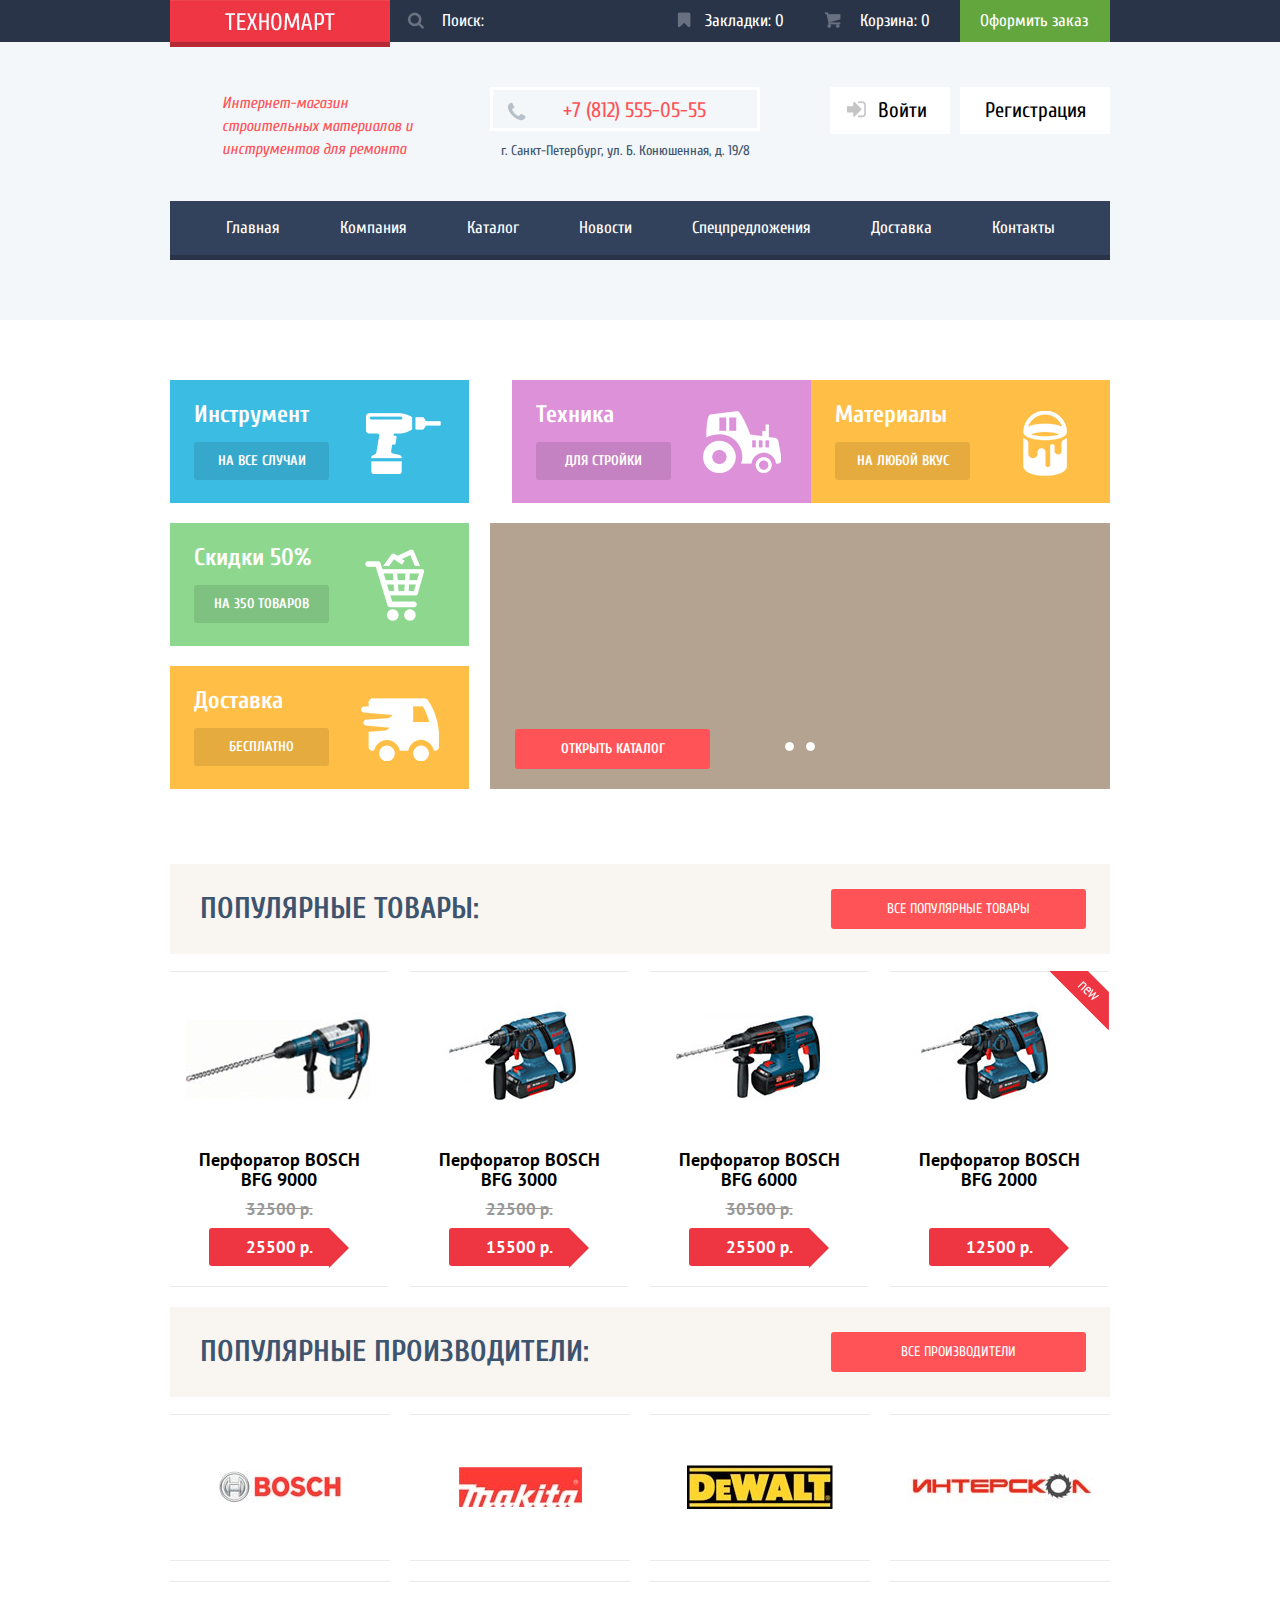
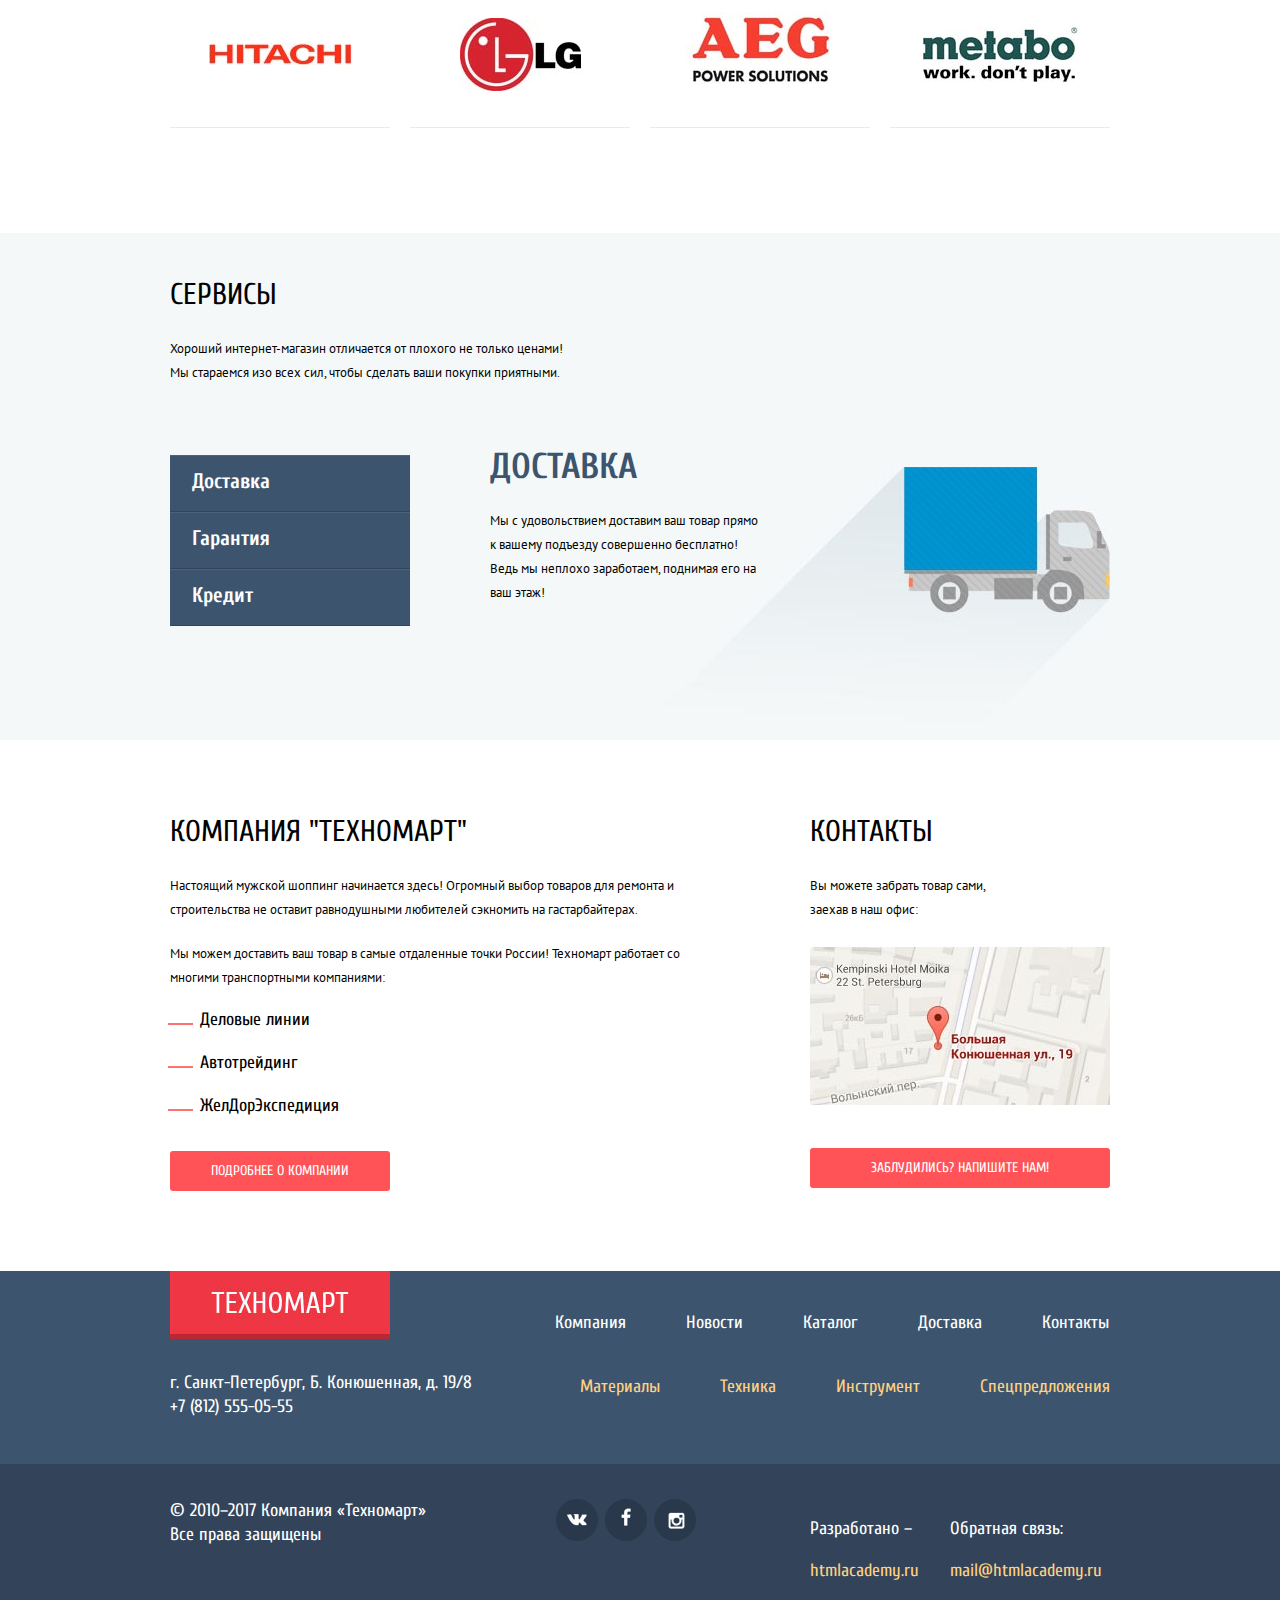
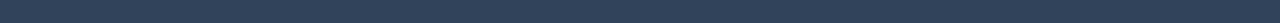
==== commit c4af9752: "Little fixes" ====
--- a/index.html
+++ b/index.html
@@ -69,7 +69,8 @@
     <main>
        <div class="container">
         <div class="promo clearfix">
-
+          <input type="radio" id="btn-1" name="toggle" checked>
+          <input type="radio" id="btn-2" name="toggle">
           <div class="promo-block materials">
             <p>Материалы</p>
             <a class="promo-btn" href="#">На любой вкус</a>
@@ -86,9 +87,6 @@
           </div>
 
           <div class="promo-block promo-slider">
-          <input type="radio" id="btn-1" name="toggle" checked>
-          <input type="radio" id="btn-2" name="toggle">
-
             <div class="promo-slide" id="slide1">
               <p class="slider-title">Перфораторы</p>
               <p class="slider-subtitle">Настоящие мужские игрушки</p>
@@ -281,7 +279,7 @@
     <footer>
       <div class="container clearfix">
         <section class="footer-contacts">
-          <div class="index-logo">
+          <div class="footer-logo">
             <img src="img\footer-logo.jpg" width="220" height="68" alt="Техномарт">
           </div>
           г. Санкт-Петербург, Б. Конюшенная, д. 19/8<br>
--- a/css/style.css
+++ b/css/style.css
@@ -498,7 +498,7 @@
 	width: 195px;
 }
 
-.promo-slider > input[type="radio"] {
+.promo > input[type="radio"] {
   display: none;
 }
 
@@ -526,23 +526,23 @@
   	display: none;
 }
 
-#btn-1:checked ~ .promo-slider #slide1,
-#btn-2:checked ~ .promo-slider #slide2 {
+#btn-1:checked ~ .promo-slide #slide1,
+#btn-2:checked ~ .promo-slide #slide2 {
   	display: block;
 }
 
-#btn-1:checked ~ .promo-slider {
+#btn-1:checked ~ .promo-slide {
   	background-image: url("../img/slider-1.jpg");
   	background-repeat: no-repeat;
 }
 
-#btn-2:checked ~ .promo-slider {
+#btn-2:checked ~ .promo-slide {
   	background-image: url("../img/slider-2.jpg");
     background-repeat: no-repeat;
 }
 
-#btn-1:checked ~ .promo-slider label[for="btn-1"],
-#btn-2:checked ~ .promo-slider label[for="btn-2"] {
+#btn-1:checked ~ .promo-slide label[for="btn-1"],
+#btn-2:checked ~ .promo-slide label[for="btn-2"] {
   	background-color: #ff5357;
 }
 
@@ -819,20 +819,59 @@
 	display: none;
 }
 
+.about {
+	margin-bottom: 48px;
+}
+
+.about p {
+	margin: 0;
+	margin-bottom: 20px;
+}
+
 .content-left {
 	float: left;
 	width: 620px;
-	background: rgba(234, 255, 45, 0.2); /*для подсветки сетки*/
-}
-
-.about {
-	margin-bottom: 80px;
+}
+
+ul.about-list {
+	margin: 0;
+	margin-bottom: 35px;
+	padding-left: 30px;
+  	list-style-image: url("../img/list-dash.png");
+}
+
+.about-list li {
+	margin-bottom: 23px;
+	font-size: 18px;
+	line-height: 20px;
+	font-family: "Cuprum", "Arial", sans-serif;
+}
+
+.content-left .btn {
+	width: 220px;
+}
+
+.content-left p {
+	width: 520px;
 }
 
 .content-right {
 	float: right;
 	width: 300px;
-	background: rgba(234, 255, 45, 0.2); /*для подсветки сетки*/
+}
+
+.content-right .btn {
+	width: 300px;
+}
+
+.content-right p {
+	width: 180px;
+}
+
+.content-right a {
+	display: block;
+	margin-top: 25px;
+	margin-bottom: 35px;
 }
 
 .popup {
@@ -841,24 +880,80 @@
 
 footer {
 	background-color: #3d546e;
+	font-size: 18px;
+  	line-height: 24px;
+  	font-family: "Cuprum", "Arial", sans-serif;
+  	color: #ffffff;
 }
 
 .footer-contacts {
 	float: left;
-	width: 380px;
+	width: 375px;
 	margin-right: 10px;
-	background: rgba(234, 255, 45, 0.2); /*для подсветки сетки*/
+}
+
+.footer-contacts .footer-logo {
+	margin: 0;
+	margin-bottom: 25px;
+	margin-right: 160px;
 }
 
 .footer-menu {
 	float: right;
-	width: 550px;
-	background: rgba(234, 255, 45, 0.2); /*для подсветки сетки*/
-}
+	width: 555px;
+}
+
+.footer-menu ul {
+	list-style: none;
+	font-size: 0;
+}
+
+.footer-menu li {
+	position: relative;
+	display: inline-block;
+	vertical-align: top;
+}
+
+.footer-menu a {
+	display: block;
+	font-size: 18px;
+	text-decoration: none;
+}
+
+ul.footer-menu-nav {
+	margin: 0;
+	padding: 0;
+}
+
+.footer-menu-nav a {
+	color: #ffffff;
+	padding-top: 40px; 
+	padding-right: 60px; 
+}
+
+.footer-menu-nav li:last-child a {
+	padding-right: 0; 
+}
+
+ul.footer-menu-promo {
+	margin-left: 25px;
+	padding: 0;
+}
+
+.footer-menu-promo a {
+	color: #ffd180;
+	padding-top: 40px; 
+	padding-right: 60px; 
+}
+
+.footer-menu-promo li:last-child a {
+	padding-right: 0; 
+}
+
 
 .bottom-footer {
-	margin-top: 55px;
-	padding-top: 40px;
+	margin-top: 45px;
+	padding-top: 35px;
   	padding-bottom: 40px;
   	background-color: #33435a;
 }
@@ -866,27 +961,58 @@
 .footer-copyright-technomart {
   	float: left;
   	width: 320px;
-  	margin-right: 60px;
-  	background: rgba(234, 255, 45, 0.2); /*для подсветки сетки*/
+  	margin-right: 65px;
 }
 
  .footer-social {
  	float: left;
  	width: 180px;
- 	background: rgba(234, 255, 45, 0.2); /*для подсветки сетки*/
+}
+
+.social-btn {
+  	display: inline-block;
+  	width: 40px;
+  	height: 40px;
+  	margin: 0 1px;
+  	font-size: 0;
+  	vertical-align: top;
+  	text-decoration: none;
+  	background: #29384a  url("../img/sprite.png") no-repeat center;
+  	border: 1px solid #29384a;
+  	border-radius: 50%;
+}
+
+.social-btn-vk {
+    background-position: 0 -438px;
+}
+
+.social-btn-fb {
+    background-position: 5px -74px;
+}
+
+.social-btn-inst {
+    background-position: 3px -140px;
 }
 
  .footer-connect {
  	float: right;
  	width: 140px;
  	margin-right: 20px;
- 	background: rgba(234, 255, 45, 0.2); /*для подсветки сетки*/
+}
+
+.footer-connect a{
+	text-decoration: none;
+	color: #ffd180;
 }
 
 .footer-copyright {
  	float: right;
  	width: 140px;
- 	background: rgba(234, 255, 45, 0.2); /*для подсветки сетки*/
+} 
+
+.footer-copyright a{
+	text-decoration: none;
+	color: #ffd180;
 }
 
 .breadcrumbs {
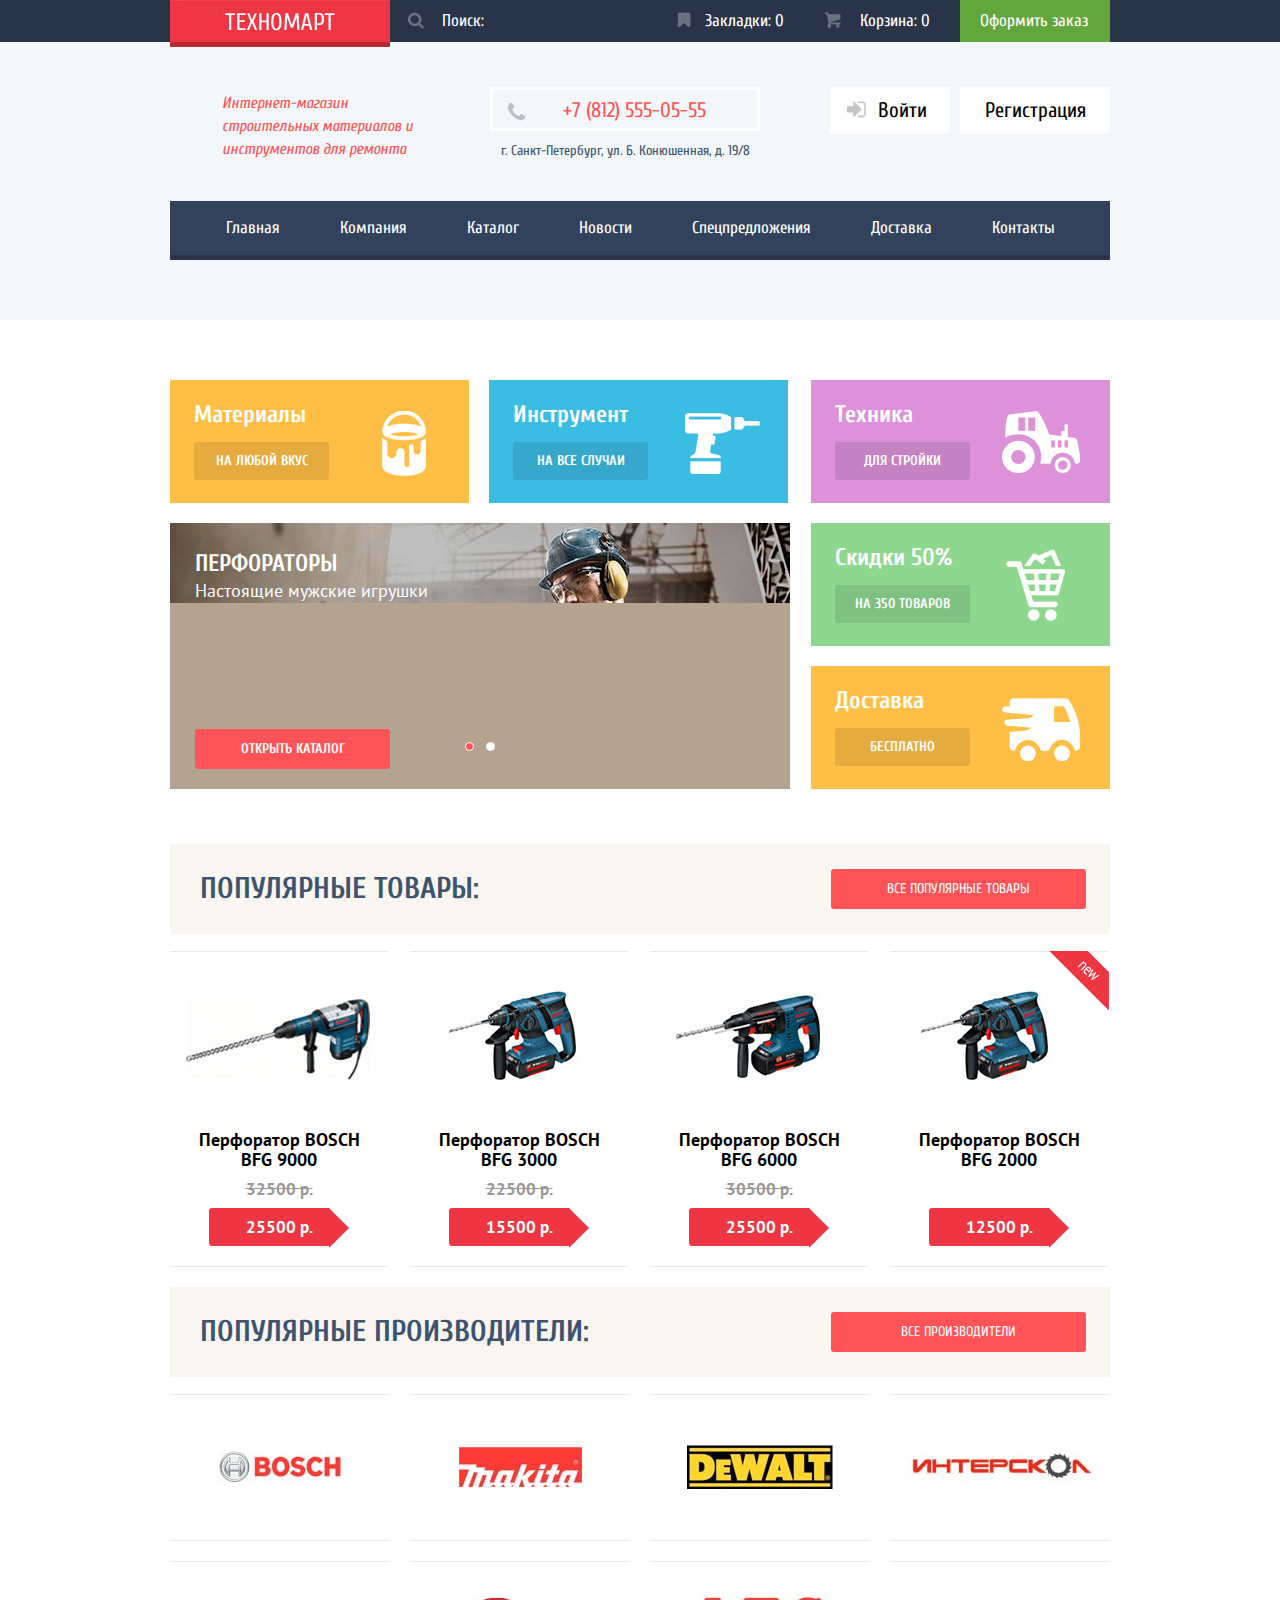
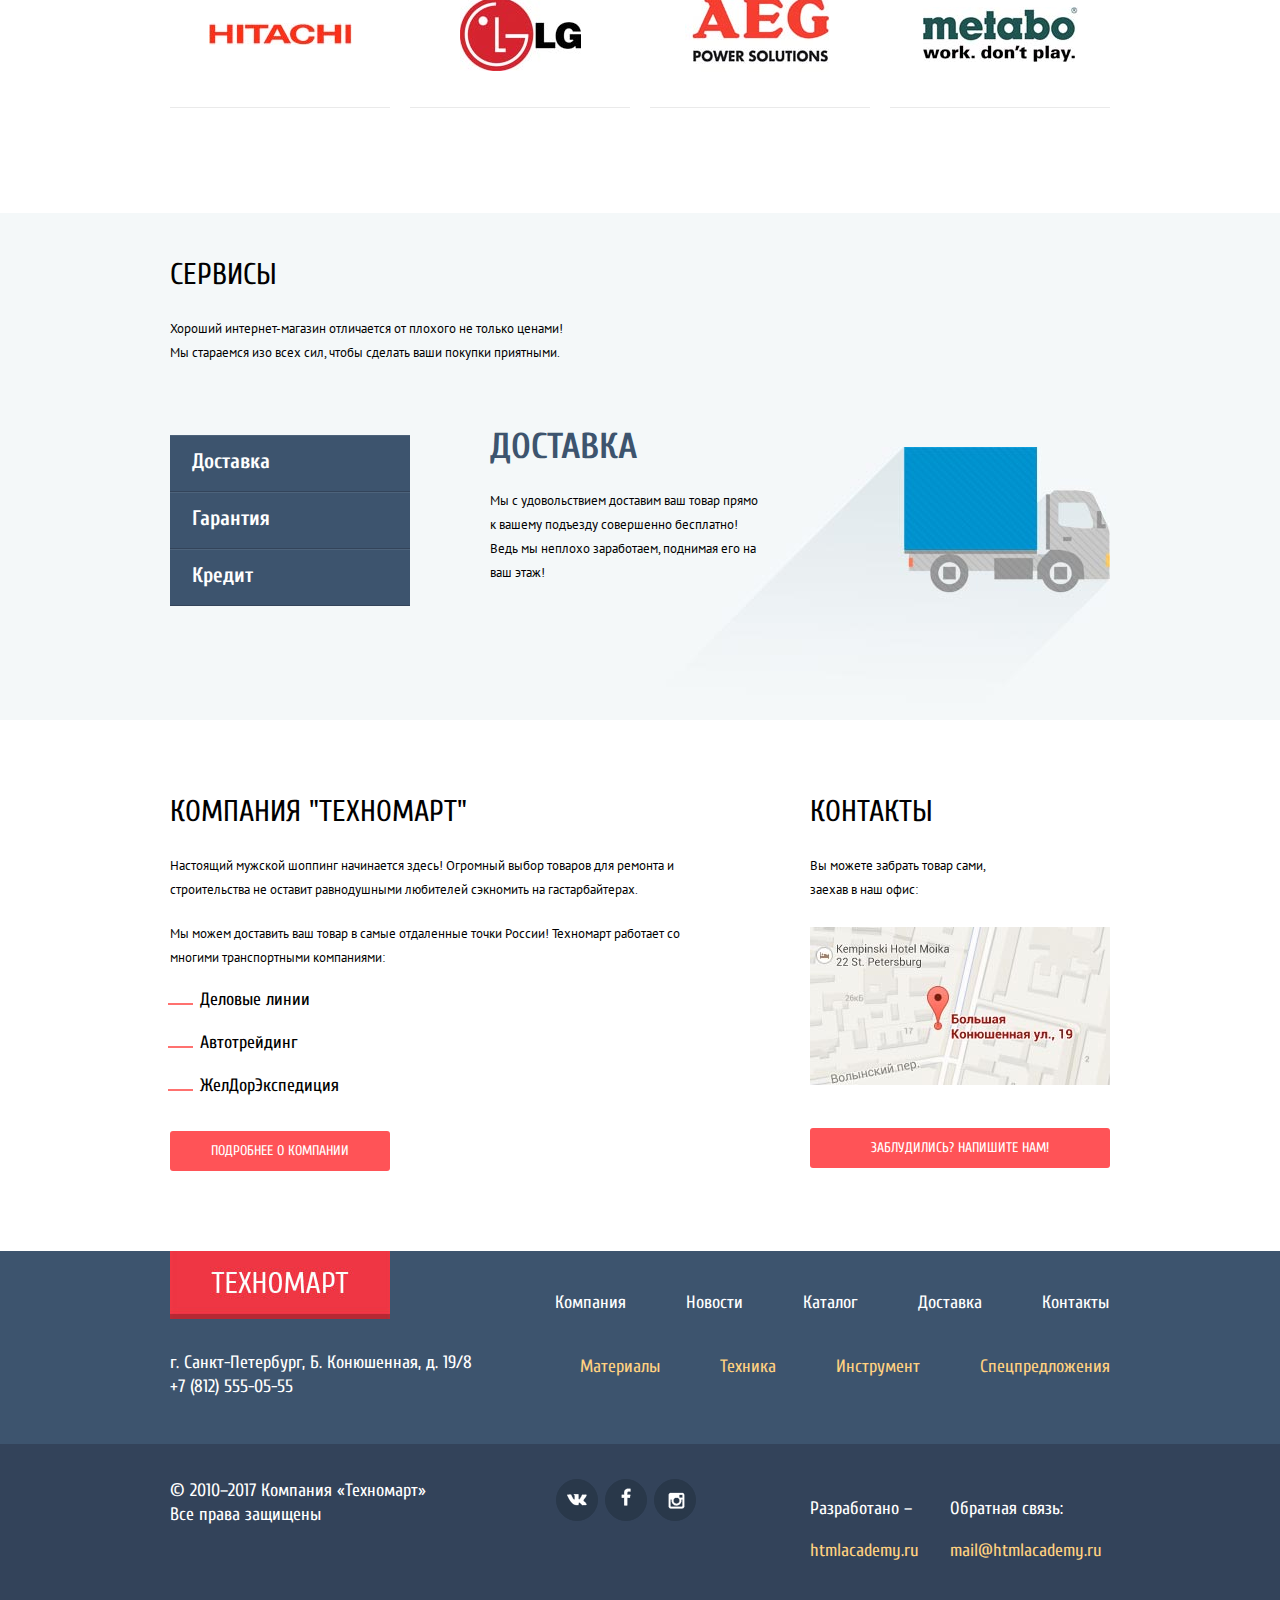
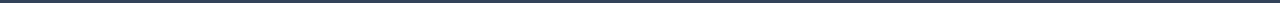
==== commit 7fdb7c76: "Slider" ====
--- a/index.html
+++ b/index.html
@@ -69,8 +69,7 @@
     <main>
        <div class="container">
         <div class="promo clearfix">
-          <input type="radio" id="btn-1" name="toggle" checked>
-          <input type="radio" id="btn-2" name="toggle">
+
           <div class="promo-block materials">
             <p>Материалы</p>
             <a class="promo-btn" href="#">На любой вкус</a>
@@ -87,6 +86,8 @@
           </div>
 
           <div class="promo-block promo-slider">
+            <input type="radio" id="btn-1" name="toggle" checked>
+            <input type="radio" id="btn-2" name="toggle">
             <div class="promo-slide" id="slide1">
               <p class="slider-title">Перфораторы</p>
               <p class="slider-subtitle">Настоящие мужские игрушки</p>
--- a/css/style.css
+++ b/css/style.css
@@ -32,10 +32,6 @@
   	text-align: center;
   	color: #3d546e;
   	background-color: #f3f7f9;
-}
-
-.inner-header {
-	margin-bottom: 40px;
 }
 
 .top-background {
@@ -498,7 +494,7 @@
 	width: 195px;
 }
 
-.promo > input[type="radio"] {
+.promo-slider > input[type="radio"] {
   display: none;
 }
 
@@ -526,8 +522,8 @@
   	display: none;
 }
 
-#btn-1:checked ~ .promo-slide #slide1,
-#btn-2:checked ~ .promo-slide #slide2 {
+#btn-1:checked ~ #slide1.promo-slide,
+#btn-2:checked ~ #slide2.promo-slide  {
   	display: block;
 }
 
@@ -541,8 +537,8 @@
     background-repeat: no-repeat;
 }
 
-#btn-1:checked ~ .promo-slide label[for="btn-1"],
-#btn-2:checked ~ .promo-slide label[for="btn-2"] {
+#btn-1:checked ~ .slider-controls label[for="btn-1"],
+#btn-2:checked ~ .slider-controls label[for="btn-2"] {
   	background-color: #ff5357;
 }
 
@@ -1015,6 +1011,18 @@
 	color: #ffd180;
 }
 
+.inner-header {
+  	margin-bottom: 60px;
+  	padding-bottom: 60px;
+  	font-style: normal;
+  	font-size: 17px;
+  	line-height: 18px;
+  	font-family: "Cuprum", "Arial", sans-serif;
+  	text-align: center;
+  	color: #3d546e;
+  	background-color: #f3f7f9;
+}
+
 .breadcrumbs {
 	margin-bottom: 40px;
 	background: rgba(234, 255, 45, 0.2); /*для подсветки сетки*/
